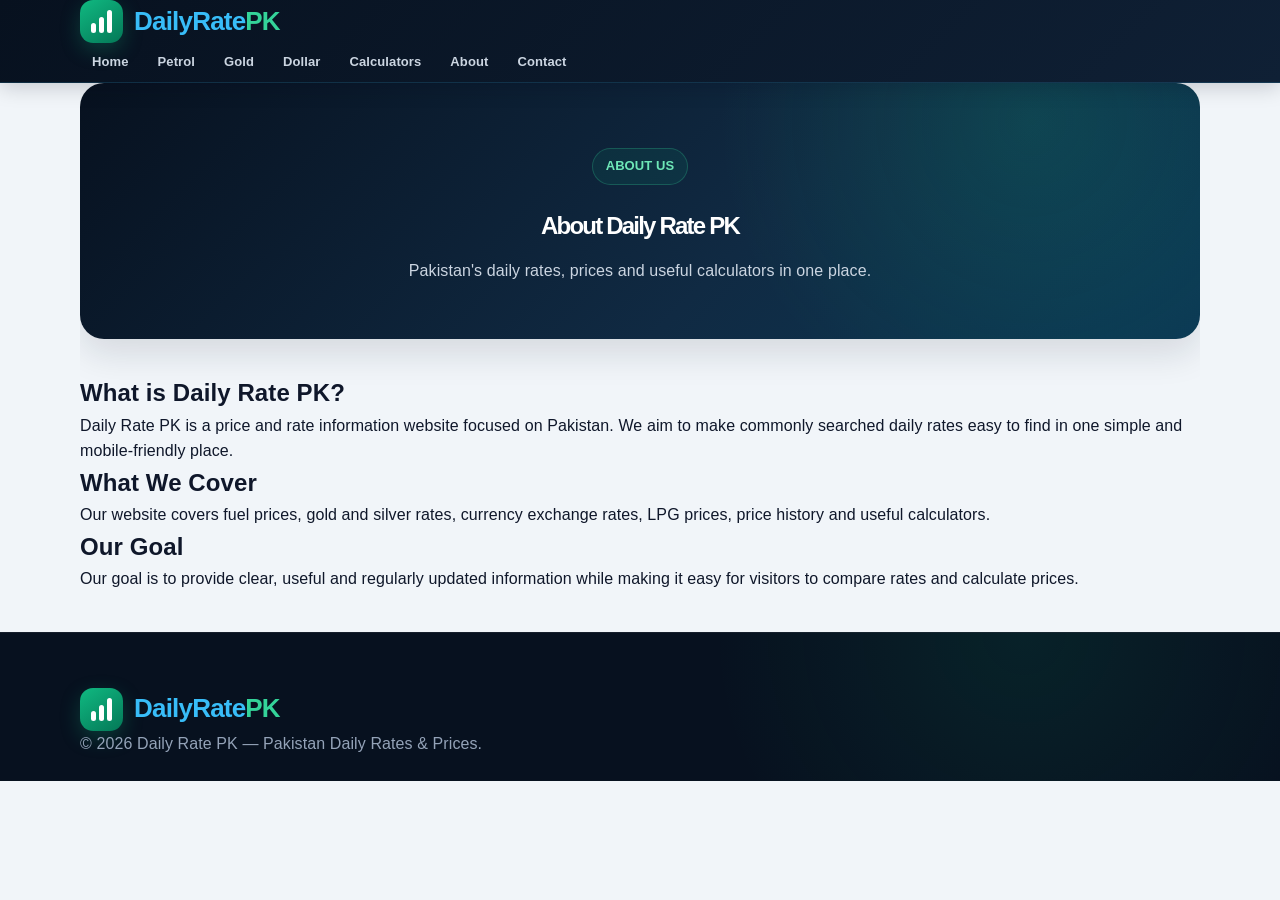
==== about.html @ fe331a7b "Unify header and footer logos" ====
<!DOCTYPE html>
<html lang="en">
<head>
<meta charset="UTF-8">
<meta name="viewport" content="width=device-width, initial-scale=1.0">
<title>About Daily Rate PK — Pakistan Daily Rates & Prices</title>
<meta name="description" content="Learn about Daily Rate PK, a website providing Pakistan daily prices, fuel rates, gold rates, currency rates and useful calculators.">
<meta name="robots" content="index,follow">
<link rel="stylesheet" href="style.css">
</head>
<body>

<header class="site-header">
<div class="container nav-wrap">
<a class="logo" href="index.html">
<span class="logo-mark"><i></i><i></i><i></i></span>
<span class="logo-text"><span class="brand-daily">Daily</span><span class="brand-rate">Rate</span><b>PK</b></span>
</a>
<nav>
<a href="index.html">Home</a>
<a href="petrol-price.html">Petrol</a>
<a href="gold-price.html">Gold</a>
<a href="dollar-rate.html">Dollar</a>
<a href="calculators.html">Calculators</a><a href="about.html">About</a><a href="contact.html">Contact</a></nav>
</div>
</header>

<main class="container page-content">
<section class="page-hero">
<span class="eyebrow">ABOUT US</span>
<h1>About Daily Rate PK</h1>
<p>Pakistan's daily rates, prices and useful calculators in one place.</p>
</section>

<section class="content-section">
<h2>What is Daily Rate PK?</h2>
<p>Daily Rate PK is a price and rate information website focused on Pakistan. We aim to make commonly searched daily rates easy to find in one simple and mobile-friendly place.</p>
</section>

<section class="content-section">
<h2>What We Cover</h2>
<p>Our website covers fuel prices, gold and silver rates, currency exchange rates, LPG prices, price history and useful calculators.</p>
</section>

<section class="content-section">
<h2>Our Goal</h2>
<p>Our goal is to provide clear, useful and regularly updated information while making it easy for visitors to compare rates and calculate prices.</p>
</section>
</main>

<footer>
<div class="container">
<a class="logo" href="index.html">
<span class="logo-mark" aria-hidden="true"><i></i><i></i><i></i></span>
<span class="logo-text"><span class="brand-daily">Daily</span><span class="brand-rate">Rate</span><b>PK</b></span>
</a>
<p>© 2026 Daily Rate PK — Pakistan Daily Rates & Prices.</p>
</div>
</footer>
</body>
</html>
---- style.css ----
* {
    margin: 0;
    padding: 0;
    box-sizing: border-box;
}

html {
    scroll-behavior: smooth;
}

body {
    font-family: Arial, Helvetica, sans-serif;
    background: #f5f7fb;
    color: #111827;
    line-height: 1.6;
}

a {
    text-decoration: none;
    color: inherit;
}

.container {
    width: min(1120px, 92%);
    margin: auto;
}


/* HEADER */

.site-header {
    background: #0b1220;
    color: white;
    position: sticky;
    top: 0;
    z-index: 100;
    border-bottom: 1px solid rgba(255,255,255,.08);
}

.nav {
    min-height: 72px;
    display: flex;
    align-items: center;
    justify-content: space-between;
    gap: 30px;
}

.logo {
    font-size: 23px;
    font-weight: 800;
    letter-spacing: -.5px;
}

.logo span {
    color: #38bdf8;
}

nav {
    display: flex;
    gap: 25px;
}

nav a {
    color: #dbe4f0;
    font-size: 14px;
    font-weight: 600;
}

nav a:hover {
    color: #38bdf8;
}


/* HERO */

.hero {
    background: linear-gradient(135deg, #0b1220, #172554);
    color: white;
    padding: 95px 0 85px;
}

.eyebrow {
    display: inline-block;
    background: rgba(255,255,255,.09);
    border: 1px solid rgba(255,255,255,.12);
    padding: 7px 13px;
    border-radius: 30px;
    font-size: 13px;
    margin-bottom: 22px;
}

.hero h1 {
    max-width: 780px;
    font-size: clamp(38px, 6vw, 64px);
    line-height: 1.08;
    letter-spacing: -2px;
    margin-bottom: 20px;
}

.hero p {
    max-width: 700px;
    color: #cbd5e1;
    font-size: 18px;
}

.hero-actions {
    display: flex;
    gap: 12px;
    margin-top: 30px;
    flex-wrap: wrap;
}

.btn {
    padding: 13px 20px;
    border-radius: 9px;
    font-weight: 700;
    font-size: 14px;
}

.primary {
    background: #38bdf8;
    color: #06111f;
}

.secondary {
    border: 1px solid rgba(255,255,255,.25);
    color: white;
}

.updated {
    margin-top: 25px;
    font-size: 12px !important;
    color: #94a3b8 !important;
}


/* SECTIONS */

.section {
    padding: 80px 0;
}

.alt {
    background: #eef2f7;
}

.section-heading {
    margin-bottom: 35px;
}

.section-heading > span {
    color: #0284c7;
    font-size: 12px;
    font-weight: 800;
    letter-spacing: 1.5px;
}

.section-heading h2 {
    font-size: 34px;
    margin: 5px 0 7px;
    letter-spacing: -.8px;
}

.section-heading p {
    color: #64748b;
}


/* RATE CARDS */

.rate-grid {
    display: grid;
    grid-template-columns: repeat(3, 1fr);
    gap: 18px;
}

.rate-card {
    background: white;
    border: 1px solid #e2e8f0;
    border-radius: 15px;
    padding: 23px;
    display: flex;
    align-items: center;
    gap: 16px;
    transition: .2s ease;
    box-shadow: 0 5px 20px rgba(15,23,42,.04);
}

.rate-card:hover {
    transform: translateY(-4px);
    border-color: #7dd3fc;
    box-shadow: 0 12px 30px rgba(15,23,42,.08);
}

.rate-card .icon {
    width: 50px;
    height: 50px;
    display: grid;
    place-items: center;
    background: #f0f9ff;
    border-radius: 12px;
    font-size: 25px;
    flex-shrink: 0;
}

.rate-card h3 {
    font-size: 18px;
}

.rate-card p {
    color: #64748b;
    font-size: 13px;
}

.rate-card b {
    margin-left: auto;
    color: #0284c7;
}


/* TOOLS */

.tools-grid {
    display: grid;
    grid-template-columns: repeat(4, 1fr);
    gap: 18px;
}

.tool-card {
    background: white;
    padding: 27px;
    border-radius: 15px;
    border: 1px solid #e2e8f0;
    transition: .2s;
}

.tool-card:hover {
    transform: translateY(-4px);
    border-color: #7dd3fc;
}

.tool-card > span {
    font-size: 28px;
}

.tool-card h3 {
    margin-top: 12px;
}

.tool-card p {
    color: #64748b;
    font-size: 14px;
    margin-top: 5px;
}


/* UPDATES */

.update-grid {
    display: grid;
    grid-template-columns: repeat(3, 1fr);
    gap: 18px;
}

.update-card {
    background: white;
    border: 1px solid #e2e8f0;
    border-radius: 15px;
    padding: 28px;
}

.update-card > span {
    color: #0284c7;
    font-weight: 700;
    font-size: 13px;
}

.update-card h3 {
    margin: 10px 0;
}

.update-card p {
    color: #64748b;
    font-size: 14px;
}

.update-card a {
    display: inline-block;
    margin-top: 18px;
    color: #0284c7;
    font-weight: 700;
    font-size: 14px;
}


/* ABOUT */

.about {
    background: white;
}

.about p {
    max-width: 750px;
    color: #64748b;
}


/* FOOTER */

.footer {
    background: #0b1220;
    color: white;
    padding-top: 55px;
}

.footer-grid {
    display: grid;
    grid-template-columns: 2fr 1fr 1fr;
    gap: 40px;
    padding-bottom: 45px;
}

.footer p {
    color: #94a3b8;
    margin-top: 12px;
    max-width: 350px;
}

.footer h3 {
    margin-bottom: 12px;
    font-size: 15px;
}

.footer-grid > div:not(:first-child) a {
    display: block;
    color: #94a3b8;
    font-size: 14px;
    margin: 7px 0;
}

.footer-grid a:hover {
    color: #38bdf8;
}

.copyright {
    text-align: center;
    border-top: 1px solid rgba(255,255,255,.08);
    padding: 20px;
    color: #64748b;
    font-size: 13px;
}


/* MOBILE */

@media (max-width: 800px) {

    .nav {
        flex-direction: column;
        padding: 17px 0;
    }

    nav {
        gap: 15px;
        flex-wrap: wrap;
        justify-content: center;
    }

    .hero {
        padding: 65px 0;
    }

    .rate-grid,
    .update-grid {
        grid-template-columns: 1fr;
    }

    .tools-grid {
        grid-template-columns: repeat(2, 1fr);
    }

    .footer-grid {
        grid-template-columns: 1fr;
    }

}

@media (max-width: 480px) {

    .tools-grid {
        grid-template-columns: 1fr;
    }

    .hero h1 {
        font-size: 40px;
    }

}

.price {
    margin-left: auto;
    font-size: 24px;
    color: #0284c7;
}

.table-wrap {
    overflow-x: auto;
    background: white;
    border: 1px solid #e2e8f0;
    border-radius: 15px;
}

table {
    width: 100%;
    border-collapse: collapse;
    min-width: 500px;
}

th,
td {
    padding: 17px 20px;
    text-align: left;
    border-bottom: 1px solid #e2e8f0;
}

th {
    background: #f8fafc;
    font-size: 13px;
}

td {
    color: #475569;
}

tr:last-child td {
    border-bottom: 0;
}

@media (max-width: 600px) {

    .price {
        font-size: 19px;
    }

    .rate-card {
        padding: 18px;
    }

}

.rate-card strong {
    display: block;
    margin-top: 6px;
    font-size: 1.05rem;
    font-weight: 700;
}


/* DailyRatePK modern polish */
body {
    font-family: "Inter", "Segoe UI", Arial, sans-serif;
    letter-spacing: 0.1px;
}

header {
    backdrop-filter: blur(12px);
}

.rate-card {
    border: 1px solid rgba(15, 23, 42, 0.08);
    border-radius: 18px;
    box-shadow: 0 8px 24px rgba(15, 23, 42, 0.07);
    transition: transform 0.2s ease, box-shadow 0.2s ease;
}

.rate-card:hover {
    transform: translateY(-4px);
    box-shadow: 0 14px 30px rgba(15, 23, 42, 0.12);
}

.rate-card h3 {
    font-weight: 750;
    letter-spacing: -0.2px;
}

.rate-card strong {
    font-size: 1.15rem;
    font-weight: 800;
    margin-top: 8px;
}

button,
.btn,
a.button {
    border-radius: 10px;
    font-weight: 700;
    transition: transform 0.2s ease, box-shadow 0.2s ease;
}

button:hover,
.btn:hover,
a.button:hover {
    transform: translateY(-2px);
}


.logo {
    font-size: 25px;
    font-weight: 850;
    letter-spacing: -0.8px;
    text-decoration: none;
}

.logo span {
    font-weight: 850;
    letter-spacing: -0.8px;
}


/* Premium homepage design */
.hero {
    padding: 90px 20px 75px;
    text-align: center;
    background: radial-gradient(circle at 50% 0%, rgba(56,189,248,.16), transparent 55%);
}

.hero h1 {
    font-size: clamp(38px, 6vw, 64px);
    line-height: 1.05;
    letter-spacing: -2px;
    max-width: 850px;
    margin: 18px auto;
}

.hero p {
    max-width: 680px;
    margin: 0 auto 28px;
    font-size: 17px;
    line-height: 1.7;
}

.rate-card {
    background: rgba(255,255,255,.96);
    padding: 24px;
    min-height: 145px;
}

.section-heading h2 {
    font-size: 32px;
    letter-spacing: -1px;
}


/* Fix hero contrast */
.hero {
    background: linear-gradient(135deg, #0b1220 0%, #172554 55%, #0f3b5f 100%);
    color: #ffffff;
}

.hero h1 {
    color: #ffffff;
}

.hero p {
    color: #cbd5e1;
}

.eyebrow {
    color: #e2e8f0;
}


/* Premium rate cards */
.rate-grid {
    gap: 22px;
}

.rate-card {
    position: relative;
    overflow: hidden;
    background: #ffffff;
    border: 1px solid #e2e8f0;
    border-radius: 20px;
    padding: 26px;
    box-shadow: 0 10px 28px rgba(15,23,42,.08);
}

.rate-card::before {
    content: "";
    position: absolute;
    left: 0;
    top: 0;
    width: 4px;
    height: 100%;
    background: #38bdf8;
}

.rate-card .icon {
    font-size: 30px;
    margin-bottom: 12px;
}

.rate-card h3 {
    font-size: 19px;
    margin-bottom: 5px;
}

.rate-card p {
    color: #64748b;
    font-size: 14px;
}

.rate-card strong {
    color: #0f172a;
}


/* ===== DailyRatePK Modern Theme ===== */

body {
    background: #f1f5f9;
    color: #0f172a;
    font-family: "Inter", "Segoe UI", Arial, sans-serif;
}

.site-header {
    background: rgba(8, 15, 30, .96);
    box-shadow: 0 4px 20px rgba(2, 8, 23, .18);
}

.nav {
    min-height: 76px;
}

.logo {
    font-size: 26px;
}

nav {
    gap: 22px;
}

nav a {
    padding: 8px 4px;
    transition: color .2s ease;
}

.hero {
    position: relative;
    overflow: hidden;
    padding: 100px 0 90px;
    background:
        radial-gradient(circle at 85% 20%, rgba(56,189,248,.18), transparent 30%),
        radial-gradient(circle at 15% 80%, rgba(59,130,246,.12), transparent 32%),
        linear-gradient(135deg, #07111f 0%, #102a43 55%, #0b3854 100%);
}

.hero h1 {
    font-weight: 800;
}

.hero-actions .btn {
    padding: 14px 22px;
    border-radius: 12px;
}

.primary {
    box-shadow: 0 8px 22px rgba(56,189,248,.22);
}

.section {
    padding: 85px 0;
}

.section-heading {
    margin-bottom: 38px;
}

.section-heading h2 {
    font-weight: 800;
    color: #0f172a;
}

.rate-grid {
    gap: 24px;
}

.rate-card {
    background: rgba(255,255,255,.98);
    border: 1px solid #e2e8f0;
    border-radius: 20px;
    padding: 28px;
    box-shadow: 0 8px 25px rgba(15,23,42,.06);
}

.rate-card:hover {
    transform: translateY(-5px);
    box-shadow: 0 16px 35px rgba(15,23,42,.11);
}

.rate-card .icon {
    width: 52px;
    height: 52px;
    display: flex;
    align-items: center;
    justify-content: center;
    background: #e0f2fe;
    border-radius: 14px;
}

.rate-card h3 {
    color: #0f172a;
}

.rate-card strong {
    color: #0284c7;
    font-size: 1.18rem;
}

.btn {
    box-shadow: 0 4px 12px rgba(15,23,42,.06);
}

table {
    background: #ffffff;
    border-radius: 14px;
    overflow: hidden;
    box-shadow: 0 8px 24px rgba(15,23,42,.06);
}

th {
    background: #eaf6fc;
    color: #0f172a;
}

footer {
    background: #07111f;
    color: #cbd5e1;
}


/* ===== Professional Brand Header ===== */

.site-header {
    background: linear-gradient(135deg, #07111f, #0f2035);
    border-bottom: 1px solid rgba(56,189,248,.16);
}

.logo {
    display: inline-flex;
    align-items: center;
    gap: 10px;
    font-size: 25px;
    font-weight: 850;
    letter-spacing: -1px;
}

.logo::before {
    content: "DR";
    width: 42px;
    height: 42px;
    display: inline-flex;
    align-items: center;
    justify-content: center;
    border-radius: 12px;
    background: linear-gradient(135deg, #38bdf8, #0284c7);
    color: #ffffff;
    font-size: 14px;
    font-weight: 900;
    letter-spacing: -0.5px;
    box-shadow: 0 6px 18px rgba(56,189,248,.22);
}

nav a {
    padding: 9px 13px;
    border-radius: 10px;
    color: #dbeafe;
    transition: all .2s ease;
}

nav a:hover {
    background: rgba(56,189,248,.10);
    color: #38bdf8;
}



/* ===== DailyRatePK Premium Logo ===== */

.logo {
    display: inline-flex;
    align-items: center;
    gap: 11px;
    text-decoration: none;
    font-size: 26px;
    letter-spacing: -1px;
}

.logo::before {
    display: none !important;
    content: none !important;
}

.logo-mark {
    width: 43px;
    height: 43px;
    display: flex;
    align-items: flex-end;
    justify-content: center;
    gap: 3px;
    padding: 10px 8px;
    border-radius: 13px;
    background: linear-gradient(145deg, #10b981, #047857);
    box-shadow: 0 7px 20px rgba(16,185,129,.25);
}

.logo-mark i {
    display: block;
    width: 5px;
    border-radius: 4px;
    background: #fff;
}

.logo-mark i:nth-child(1) { height: 10px; }
.logo-mark i:nth-child(2) { height: 16px; }
.logo-mark i:nth-child(3) { height: 23px; }

.logo-text {
    color: #f8fafc;
    font-weight: 800;
}

.logo-text b {
    color: #34d399;
    font-weight: 900;
}


/* ===== Premium Navigation ===== */

nav {
    align-items: center;
    gap: 5px;
}

nav a {
    padding: 9px 12px;
    border-radius: 9px;
    color: #cbd5e1;
    font-size: 13px;
    font-weight: 700;
    transition: all .2s ease;
}

nav a:hover {
    background: rgba(16,185,129,.12);
    color: #34d399;
    transform: translateY(-1px);
}


/* ===== Premium Hero ===== */

.hero {
    position: relative;
    isolation: isolate;
}

.hero::after {
    content: "";
    position: absolute;
    width: 280px;
    height: 280px;
    right: -80px;
    top: -100px;
    border-radius: 50%;
    background: rgba(16,185,129,.10);
    filter: blur(8px);
    z-index: -1;
}

.eyebrow {
    border-color: rgba(52,211,153,.25);
    background: rgba(16,185,129,.09);
    color: #6ee7b7;
    font-weight: 800;
}

.hero h1 {
    font-weight: 850;
    letter-spacing: -2.5px;
}

.hero h1::first-line {
    color: #ffffff;
}

.hero-actions .primary {
    background: linear-gradient(135deg, #34d399, #059669);
    color: #032018;
    border: 0;
    box-shadow: 0 10px 25px rgba(16,185,129,.22);
}

.hero-actions .primary:hover {
    box-shadow: 0 14px 30px rgba(16,185,129,.30);
}

.hero-actions .secondary {
    border-color: rgba(255,255,255,.18);
    background: rgba(255,255,255,.04);
    backdrop-filter: blur(8px);
}


/* ===== Premium Rate Cards ===== */

.rate-card {
    position: relative;
    overflow: hidden;
    border: 1px solid #e2e8f0;
    background: linear-gradient(145deg, #ffffff, #f8fafc);
}

.rate-card::before {
    content: "";
    position: absolute;
    left: 0;
    top: 0;
    width: 100%;
    height: 3px;
    background: linear-gradient(90deg, #10b981, #38bdf8);
    opacity: .9;
}

.rate-card .icon {
    background: linear-gradient(135deg, #ecfdf5, #e0f2fe);
    border: 1px solid #dbeafe;
    box-shadow: 0 6px 15px rgba(15,23,42,.06);
}

.rate-card h3 {
    margin-top: 18px;
    font-size: 19px;
    font-weight: 800;
}

.rate-card strong {
    display: block;
    font-size: 22px;
    margin-top: 10px;
    color: #059669;
    letter-spacing: -.4px;
}

.rate-card:hover {
    border-color: rgba(16,185,129,.28);
}


/* ===== Premium Section Headings ===== */

.section-heading {
    text-align: center;
    max-width: 720px;
    margin: 0 auto 42px;
}

.section-heading h2 {
    font-size: clamp(28px, 4vw, 38px);
    font-weight: 850;
    letter-spacing: -1.2px;
    margin-bottom: 10px;
}

.section-heading p {
    color: #64748b;
    font-size: 16px;
    line-height: 1.7;
    max-width: 620px;
    margin: 0 auto;
}

.section {
    padding: 90px 0;
}


/* ===== Premium Buttons ===== */

.btn {
    position: relative;
    overflow: hidden;
    border-radius: 12px;
    padding: 13px 20px;
    font-weight: 800;
    letter-spacing: -.1px;
}

.btn::after {
    content: "";
    position: absolute;
    inset: 0;
    background: linear-gradient(
        120deg,
        transparent 25%,
        rgba(255,255,255,.22) 50%,
        transparent 75%
    );
    transform: translateX(-120%);
    transition: transform .5s ease;
}

.btn:hover::after {
    transform: translateX(120%);
}

.primary {
    border: 0;
    background: linear-gradient(135deg, #34d399, #059669);
    color: #032018;
    box-shadow: 0 10px 24px rgba(16,185,129,.20);
}

.secondary {
    border: 1px solid #cbd5e1;
    background: #ffffff;
    color: #0f172a;
}

.primary:hover {
    transform: translateY(-2px);
    box-shadow: 0 14px 30px rgba(16,185,129,.28);
}

.secondary:hover {
    border-color: #10b981;
    color: #047857;
}


/* ===== Premium Footer ===== */

footer {
    margin-top: 40px;
    padding: 55px 0 25px;
    background:
        radial-gradient(circle at 80% 0%, rgba(16,185,129,.10), transparent 30%),
        #07111f;
    border-top: 1px solid rgba(255,255,255,.06);
}

footer h3,
footer h4 {
    color: #f8fafc;
    font-weight: 800;
}

footer p,
footer li,
footer a {
    color: #94a3b8;
}

footer a {
    transition: color .2s ease;
}

footer a:hover {
    color: #34d399;
}

footer hr {
    border: 0;
    border-top: 1px solid rgba(255,255,255,.08);
    margin: 30px 0 20px;
}


/* ===== Premium Mobile Responsive ===== */

@media (max-width: 768px) {

    .nav {
        min-height: auto;
        padding-top: 16px;
        padding-bottom: 16px;
        flex-direction: column;
        gap: 14px;
    }

    nav {
        width: 100%;
        justify-content: center;
        flex-wrap: wrap;
        gap: 4px;
    }

    nav a {
        font-size: 12px;
        padding: 8px 9px;
    }

    .logo {
        font-size: 23px;
    }

    .hero {
        padding: 70px 18px 65px;
    }

    .hero h1 {
        font-size: 38px;
        letter-spacing: -1.8px;
    }

    .hero p {
        font-size: 15px;
    }

    .hero-actions {
        flex-direction: column;
        align-items: stretch;
    }

    .hero-actions .btn {
        width: 100%;
        text-align: center;
    }

    .section {
        padding: 65px 0;
    }

    .rate-grid {
        grid-template-columns: 1fr;
        gap: 18px;
    }

    .rate-card {
        padding: 23px;
    }
}


/* ===== Premium Tables ===== */

table {
    width: 100%;
    border-collapse: separate;
    border-spacing: 0;
    overflow: hidden;
    border: 1px solid #e2e8f0;
    border-radius: 16px;
}

th,
td {
    padding: 15px 18px;
    border-bottom: 1px solid #e2e8f0;
}

th {
    font-weight: 800;
    background: linear-gradient(135deg, #ecfdf5, #f0f9ff);
}

tr:last-child td {
    border-bottom: 0;
}

tbody tr {
    transition: background .2s ease;
}

tbody tr:hover {
    background: #f8fafc;
}


/* ===== Premium Rate Status ===== */

.rate-card strong {
    display: inline-flex;
    align-items: center;
    gap: 7px;
    padding: 7px 12px;
    border-radius: 9px;
    background: #ecfdf5;
    border: 1px solid #d1fae5;
}

.rate-card strong:has(+ *) {
    display: inline-flex;
}


/* ===== Premium Layout Polish ===== */

.container {
    width: min(1120px, calc(100% - 36px));
    margin-inline: auto;
}

main {
    overflow: hidden;
}

.section-heading .eyebrow {
    display: inline-flex;
    align-items: center;
    padding: 7px 12px;
    border-radius: 999px;
    font-size: 12px;
    letter-spacing: .5px;
    text-transform: uppercase;
}

@media (max-width: 480px) {
    .container {
        width: min(100% - 26px, 1120px);
    }

    .hero h1 {
        font-size: 34px;
    }

    .section-heading h2 {
        font-size: 28px;
    }
}


/* ===== Premium Smooth Experience ===== */

html {
    scroll-behavior: smooth;
}

* {
    -webkit-tap-highlight-color: transparent;
}

a,
button {
    -webkit-tap-highlight-color: transparent;
}

::selection {
    background: #10b981;
    color: #ffffff;
}


/* ===== Premium Update Badge ===== */

.updated,
.last-updated,
.update-time {
    display: inline-flex;
    align-items: center;
    gap: 7px;
    padding: 7px 12px;
    border-radius: 999px;
    background: rgba(16,185,129,.08);
    border: 1px solid rgba(16,185,129,.18);
    color: #047857;
    font-size: 12px;
    font-weight: 700;
}

.updated::before,
.last-updated::before,
.update-time::before {
    content: "";
    width: 7px;
    height: 7px;
    border-radius: 50%;
    background: #10b981;
    box-shadow: 0 0 0 4px rgba(16,185,129,.10);
}


/* ===== Final Premium Calculator Design ===== */

.calculator-grid {
    display: grid;
    grid-template-columns: repeat(2, minmax(0, 1fr));
    gap: 24px;
    margin-top: 25px;
}

.calc-box {
    position: relative;
    overflow: hidden;
    box-sizing: border-box;
    background: linear-gradient(145deg, #ffffff, #f8fafc);
    border: 1px solid #e2e8f0;
    border-radius: 20px;
    padding: 26px;
    box-shadow: 0 10px 30px rgba(15,23,42,.07);
    transition: transform .25s ease, box-shadow .25s ease, border-color .25s ease;
}

.calc-box::before {
    content: "";
    position: absolute;
    top: 0;
    left: 0;
    width: 100%;
    height: 4px;
    background: linear-gradient(90deg, #0f766e, #10b981);
}

.calc-box:hover {
    transform: translateY(-5px);
    border-color: #cbd5e1;
    box-shadow: 0 18px 40px rgba(15,23,42,.12);
}

.calc-box h2 {
    margin-top: 4px;
    margin-bottom: 18px;
    color: #0f172a;
    font-weight: 850;
    letter-spacing: -.5px;
}

.calc-box label {
    display: inline-block;
    margin-top: 7px;
    margin-bottom: 4px;
    color: #334155;
    font-weight: 700;
}

.calc-box input,
.calc-box select {
    width: 100%;
    box-sizing: border-box;
    padding: 13px 15px;
    margin-top: 5px;
    margin-bottom: 12px;
    border: 1px solid #cbd5e1;
    border-radius: 12px;
    background: #f8fafc;
    color: #0f172a;
    font-size: 15px;
    outline: none;
    transition: .2s ease;
}

.calc-box input:focus,
.calc-box select:focus {
    border-color: #0f766e;
    background: #fff;
    box-shadow: 0 0 0 3px rgba(16,185,129,.12);
}

.calc-box button {
    width: 100%;
    padding: 13px 18px;
    margin-top: 8px;
    border: 0;
    border-radius: 12px;
    background: linear-gradient(135deg, #0f766e, #10b981);
    color: #fff;
    font-size: 15px;
    font-weight: 700;
    cursor: pointer;
    box-shadow: 0 8px 18px rgba(15,118,110,.18);
    transition: transform .2s ease, box-shadow .2s ease;
}

.calc-box button:hover {
    transform: translateY(-2px);
    box-shadow: 0 12px 24px rgba(15,118,110,.25);
}

.calc-box button:active {
    transform: translateY(0);
}

.calc-box .result {
    margin-top: 18px;
    min-height: 24px;
    padding: 15px 16px;
    border-radius: 14px;
    background: #f0fdf4;
    border: 1px solid #bbf7d0;
    color: #14532d;
    font-weight: 700;
    line-height: 1.6;
}

@media (max-width: 700px) {
    .calculator-grid {
        grid-template-columns: 1fr;
        gap: 18px;
    }

    .calc-box {
        padding: 21px;
        border-radius: 18px;
    }

    .page-hero {
        padding: 48px 18px 42px;
        border-radius: 20px;
        margin-bottom: 25px;
    }

    .page-hero h1 {
        font-size: 32px;
        letter-spacing: -1px;
    }

    .page-hero p {
        font-size: 15px;
    }
}

* {
    margin: 0;
    padding: 0;
    box-sizing: border-box;
}

html {
    scroll-behavior: smooth;
}

body {
    font-family: Arial, Helvetica, sans-serif;
    background: #f5f7fb;
    color: #111827;
    line-height: 1.6;
}

a {
    text-decoration: none;
    color: inherit;
}

.container {
    width: min(1120px, 92%);
    margin: auto;
}


/* HEADER */

.site-header {
    background: #0b1220;
    color: white;
    position: sticky;
    top: 0;
    z-index: 100;
    border-bottom: 1px solid rgba(255,255,255,.08);
}

.nav {
    min-height: 72px;
    display: flex;
    align-items: center;
    justify-content: space-between;
    gap: 30px;
}

.logo {
    font-size: 23px;
    font-weight: 800;
    letter-spacing: -.5px;
}

.logo span {
    color: #38bdf8;
}

nav {
    display: flex;
    gap: 25px;
}

nav a {
    color: #dbe4f0;
    font-size: 14px;
    font-weight: 600;
}

nav a:hover {
    color: #38bdf8;
}


/* HERO */

.hero {
    background: linear-gradient(135deg, #0b1220, #172554);
    color: white;
    padding: 95px 0 85px;
}

.eyebrow {
    display: inline-block;
    background: rgba(255,255,255,.09);
    border: 1px solid rgba(255,255,255,.12);
    padding: 7px 13px;
    border-radius: 30px;
    font-size: 13px;
    margin-bottom: 22px;
}

.hero h1 {
    max-width: 780px;
    font-size: clamp(38px, 6vw, 64px);
    line-height: 1.08;
    letter-spacing: -2px;
    margin-bottom: 20px;
}

.hero p {
    max-width: 700px;
    color: #cbd5e1;
    font-size: 18px;
}

.hero-actions {
    display: flex;
    gap: 12px;
    margin-top: 30px;
    flex-wrap: wrap;
}

.btn {
    padding: 13px 20px;
    border-radius: 9px;
    font-weight: 700;
    font-size: 14px;
}

.primary {
    background: #38bdf8;
    color: #06111f;
}

.secondary {
    border: 1px solid rgba(255,255,255,.25);
    color: white;
}

.updated {
    margin-top: 25px;
    font-size: 12px !important;
    color: #94a3b8 !important;
}


/* SECTIONS */

.section {
    padding: 80px 0;
}

.alt {
    background: #eef2f7;
}

.section-heading {
    margin-bottom: 35px;
}

.section-heading > span {
    color: #0284c7;
    font-size: 12px;
    font-weight: 800;
    letter-spacing: 1.5px;
}

.section-heading h2 {
    font-size: 34px;
    margin: 5px 0 7px;
    letter-spacing: -.8px;
}

.section-heading p {
    color: #64748b;
}


/* RATE CARDS */

.rate-grid {
    display: grid;
    grid-template-columns: repeat(3, 1fr);
    gap: 18px;
}

.rate-card {
    background: white;
    border: 1px solid #e2e8f0;
    border-radius: 15px;
    padding: 23px;
    display: flex;
    align-items: center;
    gap: 16px;
    transition: .2s ease;
    box-shadow: 0 5px 20px rgba(15,23,42,.04);
}

.rate-card:hover {
    transform: translateY(-4px);
    border-color: #7dd3fc;
    box-shadow: 0 12px 30px rgba(15,23,42,.08);
}

.rate-card .icon {
    width: 50px;
    height: 50px;
    display: grid;
    place-items: center;
    background: #f0f9ff;
    border-radius: 12px;
    font-size: 25px;
    flex-shrink: 0;
}

.rate-card h3 {
    font-size: 18px;
}

.rate-card p {
    color: #64748b;
    font-size: 13px;
}

.rate-card b {
    margin-left: auto;
    color: #0284c7;
}


/* TOOLS */

.tools-grid {
    display: grid;
    grid-template-columns: repeat(4, 1fr);
    gap: 18px;
}

.tool-card {
    background: white;
    padding: 27px;
    border-radius: 15px;
    border: 1px solid #e2e8f0;
    transition: .2s;
}

.tool-card:hover {
    transform: translateY(-4px);
    border-color: #7dd3fc;
}

.tool-card > span {
    font-size: 28px;
}

.tool-card h3 {
    margin-top: 12px;
}

.tool-card p {
    color: #64748b;
    font-size: 14px;
    margin-top: 5px;
}


/* UPDATES */

.update-grid {
    display: grid;
    grid-template-columns: repeat(3, 1fr);
    gap: 18px;
}

.update-card {
    background: white;
    border: 1px solid #e2e8f0;
    border-radius: 15px;
    padding: 28px;
}

.update-card > span {
    color: #0284c7;
    font-weight: 700;
    font-size: 13px;
}

.update-card h3 {
    margin: 10px 0;
}

.update-card p {
    color: #64748b;
    font-size: 14px;
}

.update-card a {
    display: inline-block;
    margin-top: 18px;
    color: #0284c7;
    font-weight: 700;
    font-size: 14px;
}


/* ABOUT */

.about {
    background: white;
}

.about p {
    max-width: 750px;
    color: #64748b;
}


/* FOOTER */

.footer {
    background: #0b1220;
    color: white;
    padding-top: 55px;
}

.footer-grid {
    display: grid;
    grid-template-columns: 2fr 1fr 1fr;
    gap: 40px;
    padding-bottom: 45px;
}

.footer p {
    color: #94a3b8;
    margin-top: 12px;
    max-width: 350px;
}

.footer h3 {
    margin-bottom: 12px;
    font-size: 15px;
}

.footer-grid > div:not(:first-child) a {
    display: block;
    color: #94a3b8;
    font-size: 14px;
    margin: 7px 0;
}

.footer-grid a:hover {
    color: #38bdf8;
}

.copyright {
    text-align: center;
    border-top: 1px solid rgba(255,255,255,.08);
    padding: 20px;
    color: #64748b;
    font-size: 13px;
}


/* MOBILE */

@media (max-width: 800px) {

    .nav {
        flex-direction: column;
        padding: 17px 0;
    }

    nav {
        gap: 15px;
        flex-wrap: wrap;
        justify-content: center;
    }

    .hero {
        padding: 65px 0;
    }

    .rate-grid,
    .update-grid {
        grid-template-columns: 1fr;
    }

    .tools-grid {
        grid-template-columns: repeat(2, 1fr);
    }

    .footer-grid {
        grid-template-columns: 1fr;
    }

}

@media (max-width: 480px) {

    .tools-grid {
        grid-template-columns: 1fr;
    }

    .hero h1 {
        font-size: 40px;
    }

}

.price {
    margin-left: auto;
    font-size: 24px;
    color: #0284c7;
}

.table-wrap {
    overflow-x: auto;
    background: white;
    border: 1px solid #e2e8f0;
    border-radius: 15px;
}

table {
    width: 100%;
    border-collapse: collapse;
    min-width: 500px;
}

th,
td {
    padding: 17px 20px;
    text-align: left;
    border-bottom: 1px solid #e2e8f0;
}

th {
    background: #f8fafc;
    font-size: 13px;
}

td {
    color: #475569;
}

tr:last-child td {
    border-bottom: 0;
}

@media (max-width: 600px) {

    .price {
        font-size: 19px;
    }

    .rate-card {
        padding: 18px;
    }

}

.rate-card strong {
    display: block;
    margin-top: 6px;
    font-size: 1.05rem;
    font-weight: 700;
}


/* DailyRatePK modern polish */
body {
    font-family: "Inter", "Segoe UI", Arial, sans-serif;
    letter-spacing: 0.1px;
}

header {
    backdrop-filter: blur(12px);
}

.rate-card {
    border: 1px solid rgba(15, 23, 42, 0.08);
    border-radius: 18px;
    box-shadow: 0 8px 24px rgba(15, 23, 42, 0.07);
    transition: transform 0.2s ease, box-shadow 0.2s ease;
}

.rate-card:hover {
    transform: translateY(-4px);
    box-shadow: 0 14px 30px rgba(15, 23, 42, 0.12);
}

.rate-card h3 {
    font-weight: 750;
    letter-spacing: -0.2px;
}

.rate-card strong {
    font-size: 1.15rem;
    font-weight: 800;
    margin-top: 8px;
}

button,
.btn,
a.button {
    border-radius: 10px;
    font-weight: 700;
    transition: transform 0.2s ease, box-shadow 0.2s ease;
}

button:hover,
.btn:hover,
a.button:hover {
    transform: translateY(-2px);
}


.logo {
    font-size: 25px;
    font-weight: 850;
    letter-spacing: -0.8px;
    text-decoration: none;
}

.logo span {
    font-weight: 850;
    letter-spacing: -0.8px;
}


/* Premium homepage design */
.hero {
    padding: 90px 20px 75px;
    text-align: center;
    background: radial-gradient(circle at 50% 0%, rgba(56,189,248,.16), transparent 55%);
}

.hero h1 {
    font-size: clamp(38px, 6vw, 64px);
    line-height: 1.05;
    letter-spacing: -2px;
    max-width: 850px;
    margin: 18px auto;
}

.hero p {
    max-width: 680px;
    margin: 0 auto 28px;
    font-size: 17px;
    line-height: 1.7;
}

.rate-card {
    background: rgba(255,255,255,.96);
    padding: 24px;
    min-height: 145px;
}

.section-heading h2 {
    font-size: 32px;
    letter-spacing: -1px;
}


/* Fix hero contrast */
.hero {
    background: linear-gradient(135deg, #0b1220 0%, #172554 55%, #0f3b5f 100%);
    color: #ffffff;
}

.hero h1 {
    color: #ffffff;
}

.hero p {
    color: #cbd5e1;
}

.eyebrow {
    color: #e2e8f0;
}


/* Premium rate cards */
.rate-grid {
    gap: 22px;
}

.rate-card {
    position: relative;
    overflow: hidden;
    background: #ffffff;
    border: 1px solid #e2e8f0;
    border-radius: 20px;
    padding: 26px;
    box-shadow: 0 10px 28px rgba(15,23,42,.08);
}

.rate-card::before {
    content: "";
    position: absolute;
    left: 0;
    top: 0;
    width: 4px;
    height: 100%;
    background: #38bdf8;
}

.rate-card .icon {
    font-size: 30px;
    margin-bottom: 12px;
}

.rate-card h3 {
    font-size: 19px;
    margin-bottom: 5px;
}

.rate-card p {
    color: #64748b;
    font-size: 14px;
}

.rate-card strong {
    color: #0f172a;
}


/* ===== DailyRatePK Modern Theme ===== */

body {
    background: #f1f5f9;
    color: #0f172a;
    font-family: "Inter", "Segoe UI", Arial, sans-serif;
}

.site-header {
    background: rgba(8, 15, 30, .96);
    box-shadow: 0 4px 20px rgba(2, 8, 23, .18);
}

.nav {
    min-height: 76px;
}

.logo {
    font-size: 26px;
}

nav {
    gap: 22px;
}

nav a {
    padding: 8px 4px;
    transition: color .2s ease;
}

.hero {
    position: relative;
    overflow: hidden;
    padding: 100px 0 90px;
    background:
        radial-gradient(circle at 85% 20%, rgba(56,189,248,.18), transparent 30%),
        radial-gradient(circle at 15% 80%, rgba(59,130,246,.12), transparent 32%),
        linear-gradient(135deg, #07111f 0%, #102a43 55%, #0b3854 100%);
}

.hero h1 {
    font-weight: 800;
}

.hero-actions .btn {
    padding: 14px 22px;
    border-radius: 12px;
}

.primary {
    box-shadow: 0 8px 22px rgba(56,189,248,.22);
}

.section {
    padding: 85px 0;
}

.section-heading {
    margin-bottom: 38px;
}

.section-heading h2 {
    font-weight: 800;
    color: #0f172a;
}

.rate-grid {
    gap: 24px;
}

.rate-card {
    background: rgba(255,255,255,.98);
    border: 1px solid #e2e8f0;
    border-radius: 20px;
    padding: 28px;
    box-shadow: 0 8px 25px rgba(15,23,42,.06);
}

.rate-card:hover {
    transform: translateY(-5px);
    box-shadow: 0 16px 35px rgba(15,23,42,.11);
}

.rate-card .icon {
    width: 52px;
    height: 52px;
    display: flex;
    align-items: center;
    justify-content: center;
    background: #e0f2fe;
    border-radius: 14px;
}

.rate-card h3 {
    color: #0f172a;
}

.rate-card strong {
    color: #0284c7;
    font-size: 1.18rem;
}

.btn {
    box-shadow: 0 4px 12px rgba(15,23,42,.06);
}

table {
    background: #ffffff;
    border-radius: 14px;
    overflow: hidden;
    box-shadow: 0 8px 24px rgba(15,23,42,.06);
}

th {
    background: #eaf6fc;
    color: #0f172a;
}

footer {
    background: #07111f;
    color: #cbd5e1;
}


/* ===== Professional Brand Header ===== */

.site-header {
    background: linear-gradient(135deg, #07111f, #0f2035);
    border-bottom: 1px solid rgba(56,189,248,.16);
}

.logo {
    display: inline-flex;
    align-items: center;
    gap: 10px;
    font-size: 25px;
    font-weight: 850;
    letter-spacing: -1px;
}

.logo::before {
    content: "DR";
    width: 42px;
    height: 42px;
    display: inline-flex;
    align-items: center;
    justify-content: center;
    border-radius: 12px;
    background: linear-gradient(135deg, #38bdf8, #0284c7);
    color: #ffffff;
    font-size: 14px;
    font-weight: 900;
    letter-spacing: -0.5px;
    box-shadow: 0 6px 18px rgba(56,189,248,.22);
}

nav a {
    padding: 9px 13px;
    border-radius: 10px;
    color: #dbeafe;
    transition: all .2s ease;
}

nav a:hover {
    background: rgba(56,189,248,.10);
    color: #38bdf8;
}



/* ===== DailyRatePK Premium Logo ===== */

.logo {
    display: inline-flex;
    align-items: center;
    gap: 11px;
    text-decoration: none;
    font-size: 26px;
    letter-spacing: -1px;
}

.logo::before {
    display: none !important;
    content: none !important;
}

.logo-mark {
    width: 43px;
    height: 43px;
    display: flex;
    align-items: flex-end;
    justify-content: center;
    gap: 3px;
    padding: 10px 8px;
    border-radius: 13px;
    background: linear-gradient(145deg, #10b981, #047857);
    box-shadow: 0 7px 20px rgba(16,185,129,.25);
}

.logo-mark i {
    display: block;
    width: 5px;
    border-radius: 4px;
    background: #fff;
}

.logo-mark i:nth-child(1) { height: 10px; }
.logo-mark i:nth-child(2) { height: 16px; }
.logo-mark i:nth-child(3) { height: 23px; }

.logo-text {
    color: #f8fafc;
    font-weight: 800;
}

.logo-text b {
    color: #34d399;
    font-weight: 900;
}


/* ===== Premium Navigation ===== */

nav {
    align-items: center;
    gap: 5px;
}

nav a {
    padding: 9px 12px;
    border-radius: 9px;
    color: #cbd5e1;
    font-size: 13px;
    font-weight: 700;
    transition: all .2s ease;
}

nav a:hover {
    background: rgba(16,185,129,.12);
    color: #34d399;
    transform: translateY(-1px);
}


/* ===== Premium Hero ===== */

.hero {
    position: relative;
    isolation: isolate;
}

.hero::after {
    content: "";
    position: absolute;
    width: 280px;
    height: 280px;
    right: -80px;
    top: -100px;
    border-radius: 50%;
    background: rgba(16,185,129,.10);
    filter: blur(8px);
    z-index: -1;
}

.eyebrow {
    border-color: rgba(52,211,153,.25);
    background: rgba(16,185,129,.09);
    color: #6ee7b7;
    font-weight: 800;
}

.hero h1 {
    font-weight: 850;
    letter-spacing: -2.5px;
}

.hero h1::first-line {
    color: #ffffff;
}

.hero-actions .primary {
    background: linear-gradient(135deg, #34d399, #059669);
    color: #032018;
    border: 0;
    box-shadow: 0 10px 25px rgba(16,185,129,.22);
}

.hero-actions .primary:hover {
    box-shadow: 0 14px 30px rgba(16,185,129,.30);
}

.hero-actions .secondary {
    border-color: rgba(255,255,255,.18);
    background: rgba(255,255,255,.04);
    backdrop-filter: blur(8px);
}


/* ===== Premium Rate Cards ===== */

.rate-card {
    position: relative;
    overflow: hidden;
    border: 1px solid #e2e8f0;
    background: linear-gradient(145deg, #ffffff, #f8fafc);
}

.rate-card::before {
    content: "";
    position: absolute;
    left: 0;
    top: 0;
    width: 100%;
    height: 3px;
    background: linear-gradient(90deg, #10b981, #38bdf8);
    opacity: .9;
}

.rate-card .icon {
    background: linear-gradient(135deg, #ecfdf5, #e0f2fe);
    border: 1px solid #dbeafe;
    box-shadow: 0 6px 15px rgba(15,23,42,.06);
}

.rate-card h3 {
    margin-top: 18px;
    font-size: 19px;
    font-weight: 800;
}

.rate-card strong {
    display: block;
    font-size: 22px;
    margin-top: 10px;
    color: #059669;
    letter-spacing: -.4px;
}

.rate-card:hover {
    border-color: rgba(16,185,129,.28);
}


/* ===== Premium Section Headings ===== */

.section-heading {
    text-align: center;
    max-width: 720px;
    margin: 0 auto 42px;
}

.section-heading h2 {
    font-size: clamp(28px, 4vw, 38px);
    font-weight: 850;
    letter-spacing: -1.2px;
    margin-bottom: 10px;
}

.section-heading p {
    color: #64748b;
    font-size: 16px;
    line-height: 1.7;
    max-width: 620px;
    margin: 0 auto;
}

.section {
    padding: 90px 0;
}


/* ===== Premium Buttons ===== */

.btn {
    position: relative;
    overflow: hidden;
    border-radius: 12px;
    padding: 13px 20px;
    font-weight: 800;
    letter-spacing: -.1px;
}

.btn::after {
    content: "";
    position: absolute;
    inset: 0;
    background: linear-gradient(
        120deg,
        transparent 25%,
        rgba(255,255,255,.22) 50%,
        transparent 75%
    );
    transform: translateX(-120%);
    transition: transform .5s ease;
}

.btn:hover::after {
    transform: translateX(120%);
}

.primary {
    border: 0;
    background: linear-gradient(135deg, #34d399, #059669);
    color: #032018;
    box-shadow: 0 10px 24px rgba(16,185,129,.20);
}

.secondary {
    border: 1px solid #cbd5e1;
    background: #ffffff;
    color: #0f172a;
}

.primary:hover {
    transform: translateY(-2px);
    box-shadow: 0 14px 30px rgba(16,185,129,.28);
}

.secondary:hover {
    border-color: #10b981;
    color: #047857;
}


/* ===== Premium Footer ===== */

footer {
    margin-top: 40px;
    padding: 55px 0 25px;
    background:
        radial-gradient(circle at 80% 0%, rgba(16,185,129,.10), transparent 30%),
        #07111f;
    border-top: 1px solid rgba(255,255,255,.06);
}

footer h3,
footer h4 {
    color: #f8fafc;
    font-weight: 800;
}

footer p,
footer li,
footer a {
    color: #94a3b8;
}

footer a {
    transition: color .2s ease;
}

footer a:hover {
    color: #34d399;
}

footer hr {
    border: 0;
    border-top: 1px solid rgba(255,255,255,.08);
    margin: 30px 0 20px;
}


/* ===== Premium Mobile Responsive ===== */

@media (max-width: 768px) {

    .nav {
        min-height: auto;
        padding-top: 16px;
        padding-bottom: 16px;
        flex-direction: column;
        gap: 14px;
    }

    nav {
        width: 100%;
        justify-content: center;
        flex-wrap: wrap;
        gap: 4px;
    }

    nav a {
        font-size: 12px;
        padding: 8px 9px;
    }

    .logo {
        font-size: 23px;
    }

    .hero {
        padding: 70px 18px 65px;
    }

    .hero h1 {
        font-size: 38px;
        letter-spacing: -1.8px;
    }

    .hero p {
        font-size: 15px;
    }

    .hero-actions {
        flex-direction: column;
        align-items: stretch;
    }

    .hero-actions .btn {
        width: 100%;
        text-align: center;
    }

    .section {
        padding: 65px 0;
    }

    .rate-grid {
        grid-template-columns: 1fr;
        gap: 18px;
    }

    .rate-card {
        padding: 23px;
    }
}


/* ===== Premium Tables ===== */

table {
    width: 100%;
    border-collapse: separate;
    border-spacing: 0;
    overflow: hidden;
    border: 1px solid #e2e8f0;
    border-radius: 16px;
}

th,
td {
    padding: 15px 18px;
    border-bottom: 1px solid #e2e8f0;
}

th {
    font-weight: 800;
    background: linear-gradient(135deg, #ecfdf5, #f0f9ff);
}

tr:last-child td {
    border-bottom: 0;
}

tbody tr {
    transition: background .2s ease;
}

tbody tr:hover {
    background: #f8fafc;
}


/* ===== Premium Rate Status ===== */

.rate-card strong {
    display: inline-flex;
    align-items: center;
    gap: 7px;
    padding: 7px 12px;
    border-radius: 9px;
    background: #ecfdf5;
    border: 1px solid #d1fae5;
}

.rate-card strong:has(+ *) {
    display: inline-flex;
}


/* ===== Premium Layout Polish ===== */

.container {
    width: min(1120px, calc(100% - 36px));
    margin-inline: auto;
}

main {
    overflow: hidden;
}

.section-heading .eyebrow {
    display: inline-flex;
    align-items: center;
    padding: 7px 12px;
    border-radius: 999px;
    font-size: 12px;
    letter-spacing: .5px;
    text-transform: uppercase;
}

@media (max-width: 480px) {
    .container {
        width: min(100% - 26px, 1120px);
    }

    .hero h1 {
        font-size: 34px;
    }

    .section-heading h2 {
        font-size: 28px;
    }
}


/* ===== Premium Smooth Experience ===== */

html {
    scroll-behavior: smooth;
}

* {
    -webkit-tap-highlight-color: transparent;
}

a,
button {
    -webkit-tap-highlight-color: transparent;
}

::selection {
    background: #10b981;
    color: #ffffff;
}


/* ===== Premium Update Badge ===== */

.updated,
.last-updated,
.update-time {
    display: inline-flex;
    align-items: center;
    gap: 7px;
    padding: 7px 12px;
    border-radius: 999px;
    background: rgba(16,185,129,.08);
    border: 1px solid rgba(16,185,129,.18);
    color: #047857;
    font-size: 12px;
    font-weight: 700;
}

.updated::before,
.last-updated::before,
.update-time::before {
    content: "";
    width: 7px;
    height: 7px;
    border-radius: 50%;
    background: #10b981;
    box-shadow: 0 0 0 4px rgba(16,185,129,.10);
}


/* ===== Premium Calculator Cards ===== */

.calculator-card,
.calc-card {
    background: linear-gradient(145deg, #ffffff, #f8fafc);
    border: 1px solid #e2e8f0;
    border-radius: 18px;
    padding: 24px;
    box-shadow: 0 8px 24px rgba(15,23,42,.06);
    transition: .2s ease;
}

.calculator-card:hover,
.calc-card:hover {
    transform: translateY(-4px);
    border-color: rgba(16,185,129,.25);
    box-shadow: 0 15px 32px rgba(15,23,42,.10);
}

.calculator-card h3,
.calc-card h3 {
    font-weight: 800;
    color: #0f172a;
}

.calculator-card input,
.calc-card input,
.calculator-card select,
.calc-card select {
    width: 100%;
    padding: 12px 14px;
    border: 1px solid #cbd5e1;
    border-radius: 10px;
    outline: none;
    background: #fff;
    transition: .2s ease;
}

.calculator-card input:focus,
.calc-card input:focus,
.calculator-card select:focus,
.calc-card select:focus {
    border-color: #10b981;
    box-shadow: 0 0 0 3px rgba(16,185,129,.10);
}


/* ===== Premium Rate Detail Pages ===== */

.rate-detail,
.rate-page,
.rate-box {
    background: linear-gradient(145deg, #ffffff, #f8fafc);
    border: 1px solid #e2e8f0;
    border-radius: 20px;
    padding: 30px;
    box-shadow: 0 10px 30px rgba(15,23,42,.07);
}

.rate-detail h1,
.rate-page h1,
.rate-box h1 {
    font-weight: 850;
    letter-spacing: -1.5px;
    color: #0f172a;
}

.rate-detail .price,
.rate-page .price,
.rate-box .price {
    font-size: clamp(32px, 6vw, 48px);
    font-weight: 900;
    color: #059669;
    letter-spacing: -1.5px;
}


/* ===== Premium Forms ===== */

input,
select,
textarea {
    font-family: inherit;
    border-radius: 11px;
    border: 1px solid #cbd5e1;
    background: #ffffff;
    color: #0f172a;
    transition: border-color .2s ease, box-shadow .2s ease;
}

input:focus,
select:focus,
textarea:focus {
    outline: none;
    border-color: #10b981;
    box-shadow: 0 0 0 4px rgba(16,185,129,.10);
}

label {
    font-weight: 700;
    color: #334155;
    margin-bottom: 7px;
    display: inline-block;
}

textarea {
    min-height: 120px;
    resize: vertical;
}


/* ===== Premium Calculator Results ===== */

.result,
.result-box,
.calculation-result {
    margin-top: 20px;
    padding: 20px;
    border-radius: 14px;
    background: linear-gradient(135deg, #ecfdf5, #f0f9ff);
    border: 1px solid #d1fae5;
    box-shadow: 0 8px 20px rgba(15,23,42,.05);
}

.result strong,
.result-box strong,
.calculation-result strong {
    font-size: 24px;
    font-weight: 900;
    color: #047857;
}


/* ===== Premium Content Sections ===== */

.content-box,
.info-box,
.about-box,
.contact-box,
.policy-box {
    background: #ffffff;
    border: 1px solid #e2e8f0;
    border-radius: 18px;
    padding: 28px;
    box-shadow: 0 8px 25px rgba(15,23,42,.06);
}

.content-box h2,
.info-box h2,
.about-box h2,
.contact-box h2,
.policy-box h2 {
    color: #0f172a;
    font-weight: 850;
    letter-spacing: -.7px;
}

.content-box p,
.info-box p,
.about-box p,
.contact-box p,
.policy-box p {
    color: #475569;
    line-height: 1.8;
}


/* ===== Final Spacing & Touch Polish ===== */

.rate-card,
.calculator-card,
.calc-card,
.content-box,
.info-box,
.about-box,
.contact-box,
.policy-box {
    box-sizing: border-box;
}

.rate-card a,
.calculator-card a,
.calc-card a {
    display: inline-block;
    margin-top: 14px;
}

@media (max-width: 768px) {
    .rate-card,
    .calculator-card,
    .calc-card,
    .content-box,
    .info-box,
    .about-box,
    .contact-box,
    .policy-box {
        padding: 21px;
        border-radius: 16px;
    }

    button,
    .btn,
    input,
    select,
    textarea {
        min-height: 44px;
    }
}


/* ===== Final Header Alignment ===== */

.site-header {
    position: sticky;
    top: 0;
    z-index: 1000;
}

.site-header .nav {
    display: flex;
    align-items: center;
    justify-content: space-between;
}

.site-header nav {
    display: flex;
    align-items: center;
    flex-wrap: wrap;
}

@media (max-width: 768px) {
    .site-header {
        position: relative;
    }
}


/* ===== Premium Link Effects ===== */

main a:not(.btn) {
    color: #047857;
    font-weight: 700;
    text-decoration-thickness: 1px;
    text-underline-offset: 3px;
    transition: color .2s ease;
}

main a:not(.btn):hover {
    color: #0284c7;
}


/* ===== Premium Page Hero ===== */

.page-hero {
    position: relative;
    overflow: hidden;
    text-align: center;
    padding: 65px 20px 55px;
    margin-bottom: 35px;
    border-radius: 24px;
    background:
        radial-gradient(circle at 85% 15%, rgba(16,185,129,.16), transparent 32%),
        linear-gradient(135deg, #07111f, #102a43 60%, #0b3854);
    color: #fff;
    box-shadow: 0 15px 35px rgba(15,23,42,.12);
}

.page-hero h1 {
    color: #fff;
    font-weight: 850;
    letter-spacing: -1.8px;
}

.page-hero p {
    color: #cbd5e1;
    max-width: 650px;
    margin: 12px auto 0;
    line-height: 1.7;
}


/* ===== Premium Calculator Cards ===== */

.calculator-grid {
    gap: 24px;
}

.calc-box {
    position: relative;
    overflow: hidden;
    background: rgba(255,255,255,.96);
    border: 1px solid #e2e8f0;
    border-radius: 20px;
    padding: 26px;
    box-shadow: 0 10px 30px rgba(15,23,42,.07);
    transition: transform .25s ease, box-shadow .25s ease, border-color .25s ease;
}

.calc-box::before {
    content: "";
    position: absolute;
    top: 0;
    left: 0;
    width: 100%;
    height: 4px;
    background: linear-gradient(90deg, #0f766e, #10b981);
}

.calc-box:hover {
    transform: translateY(-5px);
    box-shadow: 0 18px 40px rgba(15,23,42,.12);
    border-color: #cbd5e1;
}

.calc-box h2 {
    margin-top: 4px;
    margin-bottom: 10px;
    color: #0f172a;
    font-weight: 800;
}

.calc-box p {
    color: #64748b;
    line-height: 1.6;
}


/* ===== Premium Calculator Inputs ===== */

.calc-box input,
.calc-box select {
    width: 100%;
    box-sizing: border-box;
    padding: 13px 15px;
    margin-top: 8px;
    margin-bottom: 14px;
    border: 1px solid #cbd5e1;
    border-radius: 12px;
    background: #f8fafc;
    color: #0f172a;
    font-size: 15px;
    outline: none;
    transition: .2s ease;
}

.calc-box input:focus,
.calc-box select:focus {
    border-color: #0f766e;
    background: #fff;
    box-shadow: 0 0 0 3px rgba(16,185,129,.12);
}

.calc-box button {
    width: 100%;
    padding: 13px 18px;
    border: 0;
    border-radius: 12px;
    background: linear-gradient(135deg, #0f766e, #10b981);
    color: #fff;
    font-size: 15px;
    font-weight: 700;
    cursor: pointer;
    box-shadow: 0 8px 18px rgba(15,118,110,.18);
    transition: transform .2s ease, box-shadow .2s ease;
}

.calc-box button:hover {
    transform: translateY(-2px);
    box-shadow: 0 12px 24px rgba(15,118,110,.25);
}

.calc-box button:active {
    transform: translateY(0);
}


/* ===== Premium Calculator Results ===== */

.calc-box .result,
.calc-result {
    margin-top: 18px;
    padding: 15px 16px;
    border-radius: 14px;
    background: #f0fdf4;
    border: 1px solid #bbf7d0;
    color: #14532d;
    font-weight: 700;
    line-height: 1.6;
}

/* ===== Mobile Calculator Layout ===== */

@media (max-width: 700px) {

    .page-hero {
        padding: 48px 18px 42px;
        border-radius: 20px;
        margin-bottom: 25px;
    }

    .page-hero h1 {
        font-size: 32px;
        letter-spacing: -1px;
    }

    .page-hero p {
        font-size: 15px;
    }

    .calculator-grid {
        grid-template-columns: 1fr;
        gap: 18px;
    }

    .calc-box {
        padding: 21px;
        border-radius: 18px;
    }

    .calc-box h2 {
        font-size: 21px;
    }

}

/* ===== Premium Update Badge ===== */

.verified-update {
    display: inline-flex;
    align-items: center;
    justify-content: center;
    gap: 9px;
    margin: 24px auto 0;
    padding: 10px 16px;
    border: 1px solid rgba(16,185,129,.20);
    border-radius: 999px;
    background: rgba(255,255,255,.92);
    color: #475569;
    font-size: 13px;
    font-weight: 600;
    line-height: 1.4;
    box-shadow: 0 8px 22px rgba(15,23,42,.08);
}

.verified-icon {
    display: inline-flex;
    align-items: center;
    justify-content: center;
    width: 20px;
    height: 20px;
    flex: 0 0 20px;
    border-radius: 50%;
    background: #10b981;
    color: #fff;
    font-size: 12px;
    font-weight: 800;
    line-height: 1;
}

/* ===== Premium Descriptions ===== */

.premium-description {
    font-family: "Trebuchet MS", "Segoe UI", sans-serif;
    font-size: 16px;
    font-weight: 600;
    letter-spacing: .1px;
    color: #526173;
    line-height: 1.7;
}

/* ===== Footer Brand Match ===== */

.footer .logo {
    display: inline-flex;
    align-items: center;
    gap: 0;
    font-weight: 850;
    letter-spacing: -.7px;
}

.footer .logo span {
    color: #10b981;
}

@media (max-width: 700px) {
    .verified-update {
        max-width: 92%;
        font-size: 12px;
        padding: 9px 13px;
    }

    .premium-description {
        font-size: 15px;
    }
}


/* ===== Footer DailyRatePK Brand ===== */

.footer .logo {
    display: inline-flex;
    align-items: center;
    gap: 11px;
    font-size: 26px;
    font-weight: 800;
    letter-spacing: -1px;
    text-decoration: none;
}

.footer .logo-mark {
    width: 43px;
    height: 43px;
    padding: 10px 8px;
    box-sizing: border-box;
    flex: 0 0 43px;
}

.footer .logo-text {
    color: #f8fafc;
    font-weight: 800;
}

.footer .logo-text b {
    color: #34d399;
    font-weight: 900;
}

@media (max-width: 700px) {
    .footer .logo {
        font-size: 24px;
    }
}


/* ===== Footer Brand Colors ===== */

.footer .logo-text .brand-daily {
    color: #34d399;
}

.footer .logo-text .brand-rate {
    color: #38bdf8;
}

.footer .logo-text b {
    color: #34d399;
}


/* ===== Footer PK Blue ===== */

.footer .logo-text b {
    color: #38bdf8;
}
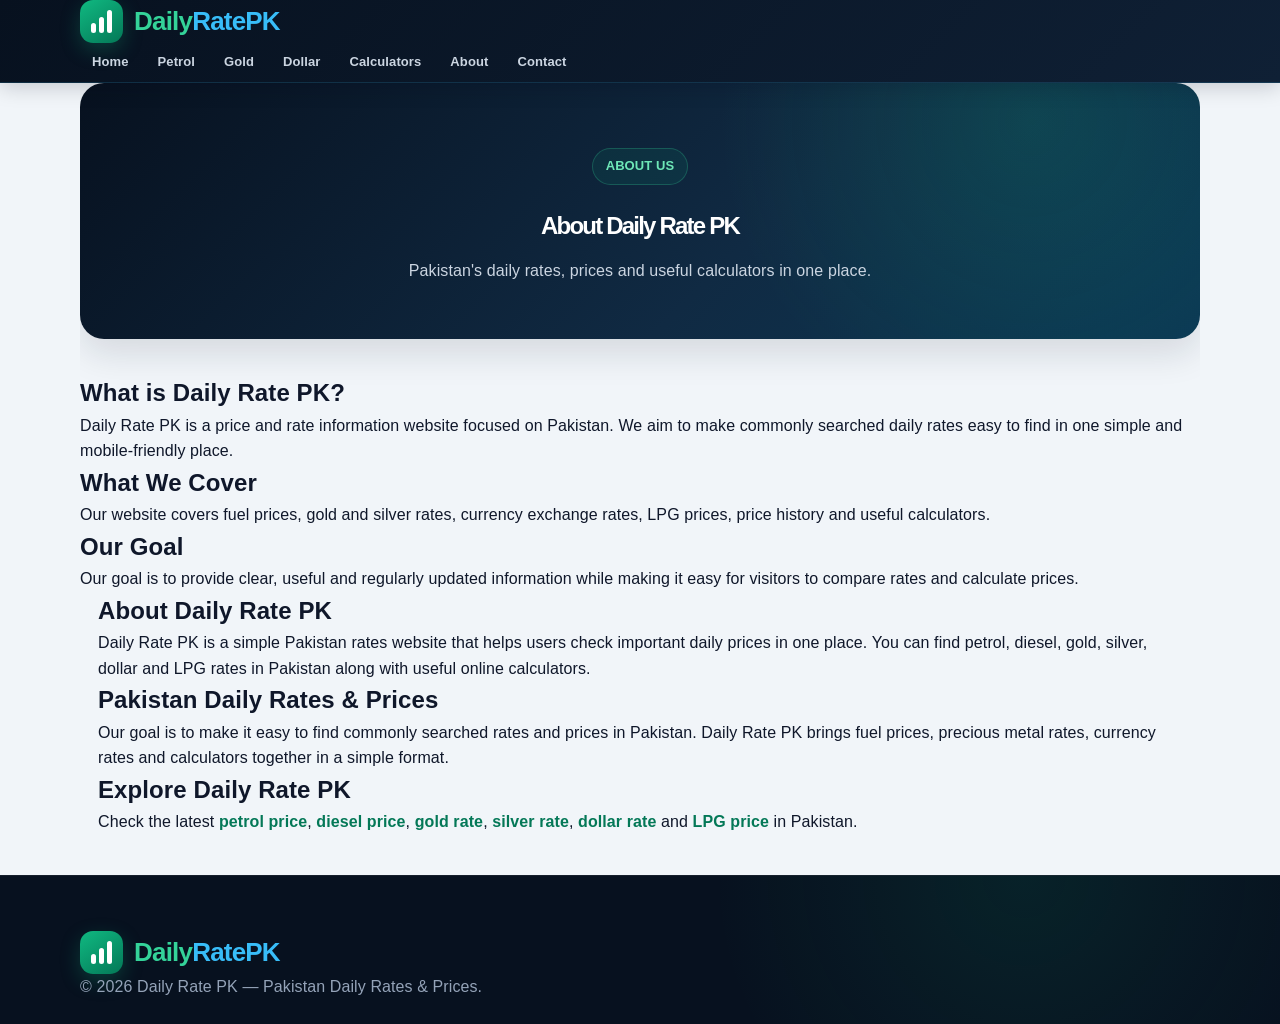
==== commit 5808698e: "Improve supporting pages SEO" ====
--- a/about.html
+++ b/about.html
@@ -46,6 +46,17 @@
 <h2>Our Goal</h2>
 <p>Our goal is to provide clear, useful and regularly updated information while making it easy for visitors to compare rates and calculate prices.</p>
 </section>
+<section class="content-section">
+<div class="container">
+<h2>About Daily Rate PK</h2>
+<p>Daily Rate PK is a simple Pakistan rates website that helps users check important daily prices in one place. You can find petrol, diesel, gold, silver, dollar and LPG rates in Pakistan along with useful online calculators.</p>
+<h2>Pakistan Daily Rates & Prices</h2>
+<p>Our goal is to make it easy to find commonly searched rates and prices in Pakistan. Daily Rate PK brings fuel prices, precious metal rates, currency rates and calculators together in a simple format.</p>
+<h2>Explore Daily Rate PK</h2>
+<p>Check the latest <a href="petrol-price.html">petrol price</a>, <a href="diesel-price.html">diesel price</a>, <a href="gold-price.html">gold rate</a>, <a href="silver-price.html">silver rate</a>, <a href="dollar-rate.html">dollar rate</a> and <a href="lpg-price.html">LPG price</a> in Pakistan.</p>
+</div>
+</section>
+<!-- DAILYRATEPK SEO CONTENT -->
 </main>
 
 <footer>
--- a/style.css
+++ b/style.css
@@ -3259,3 +3259,7 @@
     color: #38bdf8;
 }
 
+/* ===== DailyRatePK Brand Colors ===== */
+.logo-text .brand-daily { color: #34d399 !important; }
+.logo-text .brand-rate { color: #38bdf8 !important; }
+.logo-text b { color: #38bdf8 !important; }
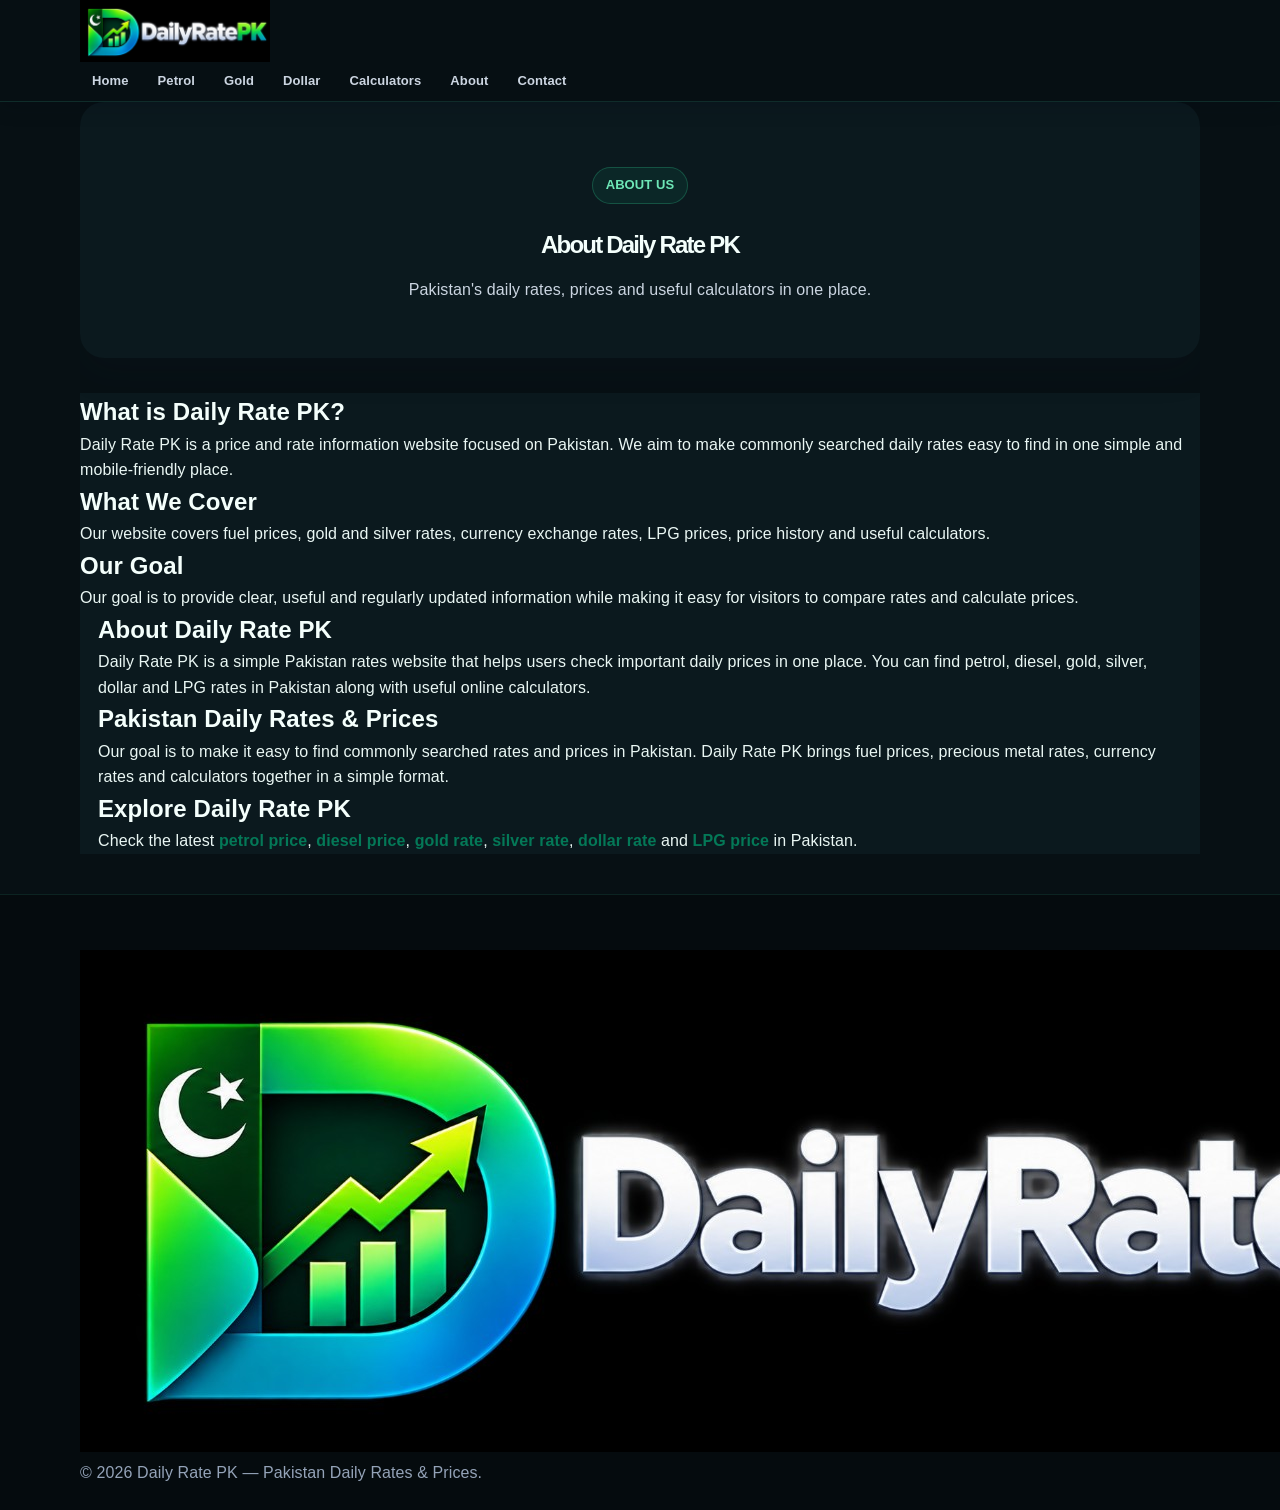
==== commit 3510f83c: "Apply unified premium theme and logo" ====
--- a/about.html
+++ b/about.html
@@ -12,10 +12,7 @@
 
 <header class="site-header">
 <div class="container nav-wrap">
-<a class="logo" href="index.html">
-<span class="logo-mark"><i></i><i></i><i></i></span>
-<span class="logo-text"><span class="brand-daily">Daily</span><span class="brand-rate">Rate</span><b>PK</b></span>
-</a>
+<a class="logo" href="index.html"><img src="images/dailyratepk-logo.png" alt="DailyRatePK"></a>
 <nav>
 <a href="index.html">Home</a>
 <a href="petrol-price.html">Petrol</a>
@@ -61,10 +58,7 @@
 
 <footer>
 <div class="container">
-<a class="logo" href="index.html">
-<span class="logo-mark" aria-hidden="true"><i></i><i></i><i></i></span>
-<span class="logo-text"><span class="brand-daily">Daily</span><span class="brand-rate">Rate</span><b>PK</b></span>
-</a>
+<a class="logo" href="index.html"><img src="images/dailyratepk-logo.png" alt="DailyRatePK"></a>
 <p>© 2026 Daily Rate PK — Pakistan Daily Rates & Prices.</p>
 </div>
 </footer>
--- a/style.css
+++ b/style.css
@@ -3263,3 +3263,66 @@
 .logo-text .brand-daily { color: #34d399 !important; }
 .logo-text .brand-rate { color: #38bdf8 !important; }
 .logo-text b { color: #38bdf8 !important; }
+
+
+/* DailyRatePK Premium Logo */
+.site-header .logo {
+  display: flex;
+  align-items: center;
+  text-decoration: none;
+}
+.site-header .logo img {
+  width: 190px;
+  height: auto;
+  display: block;
+  object-fit: contain;
+}
+@media (max-width: 600px) {
+  .site-header .logo img {
+    width: 155px;
+  }
+}
+
+/* DailyRatePK Unified Premium Theme */
+body {
+  background: #071014 !important;
+  color: #eaf7f4 !important;
+}
+
+.site-header {
+  background: rgba(7,16,20,.92) !important;
+  border-bottom: 1px solid rgba(80,255,200,.12) !important;
+  backdrop-filter: blur(14px);
+}
+
+main section,
+.card,
+.rate-card,
+.calculator-card,
+.content-card,
+.price-card,
+.info-card {
+  background: rgba(13,27,32,.82) !important;
+  border-color: rgba(80,255,200,.12) !important;
+}
+
+h1, h2, h3 {
+  color: #f4fffc !important;
+}
+
+a {
+  color: #62e6bd;
+}
+
+button,
+.btn,
+.cta,
+input[type="submit"] {
+  border-radius: 12px;
+}
+
+footer {
+  background: #050b0e !important;
+  border-top: 1px solid rgba(80,255,200,.10);
+}
+
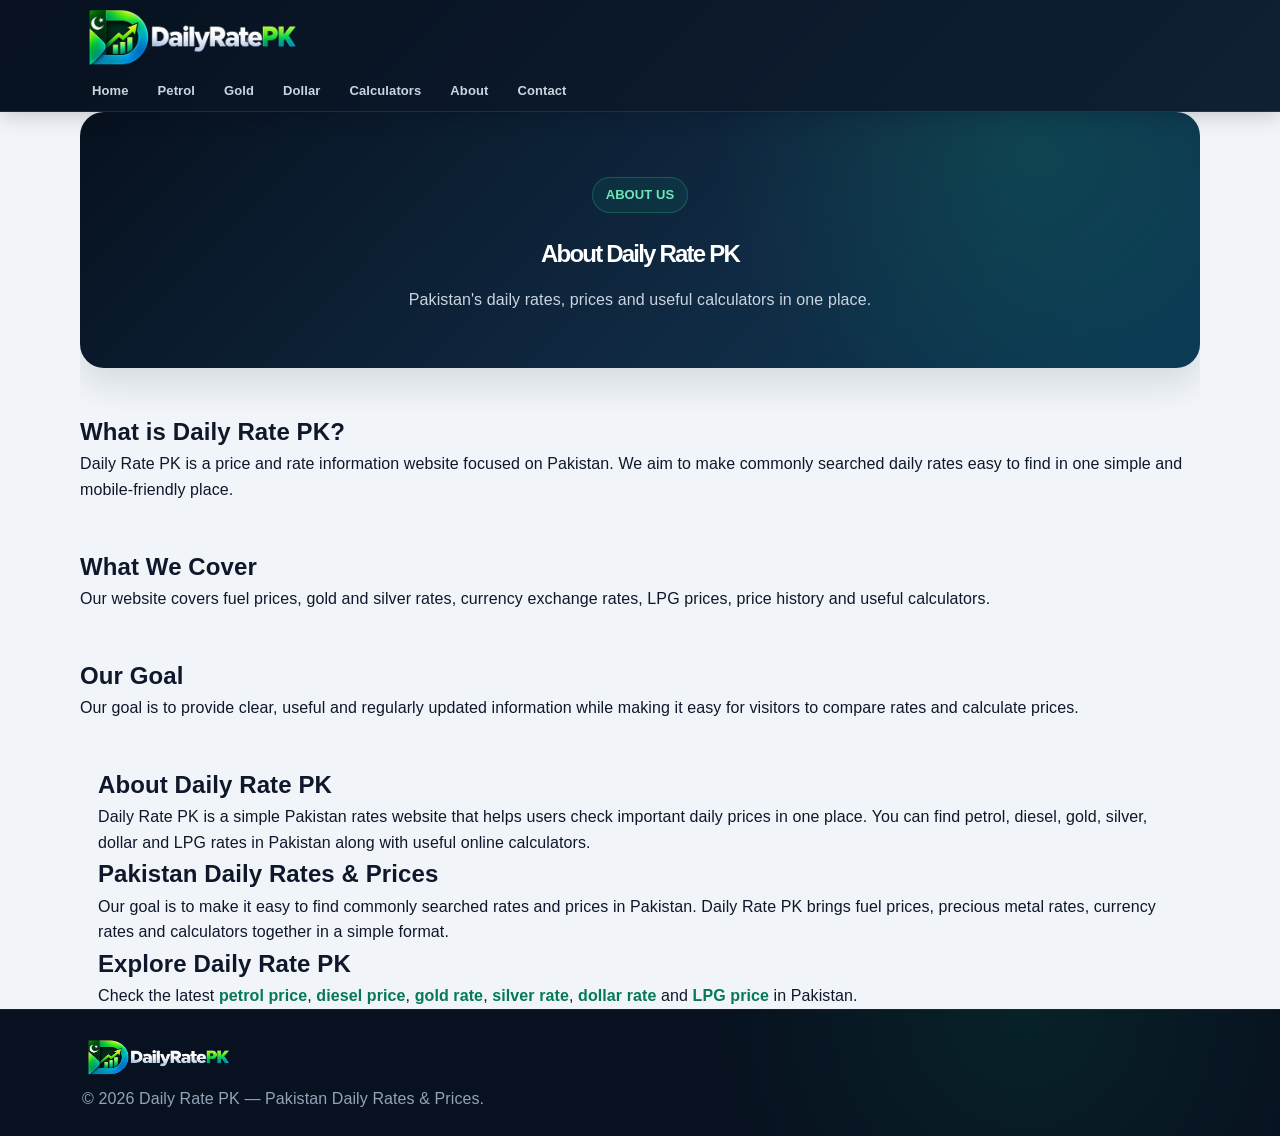
==== commit a40b6b23: "Polish website layout and logo" ====
--- a/about.html
+++ b/about.html
@@ -8,7 +8,7 @@
 <meta name="robots" content="index,follow">
 <link rel="stylesheet" href="style.css">
 </head>
-<body>
+<body class="page-footer-fix">
 
 <header class="site-header">
 <div class="container nav-wrap">
--- a/style.css
+++ b/style.css
@@ -3265,64 +3265,72 @@
 .logo-text b { color: #38bdf8 !important; }
 
 
-/* DailyRatePK Premium Logo */
-.site-header .logo {
-  display: flex;
-  align-items: center;
-  text-decoration: none;
-}
-.site-header .logo img {
-  width: 190px;
-  height: auto;
-  display: block;
-  object-fit: contain;
-}
+/* ===== DailyRatePK Image Logo — Final ===== */
+.site-header .logo,
+.footer .logo {
+  display:flex !important;
+  align-items:center !important;
+  text-decoration:none !important;
+}
+.site-header .logo img,
+.footer .logo img {
+  width:160px !important;
+  height:auto !important;
+  max-width:160px !important;
+  max-height:48px !important;
+  object-fit:contain !important;
+  display:block !important;
+}
+@media (max-width:600px) {
+  .site-header .logo img,
+  .footer .logo img {
+    width:120px !important;
+    max-width:120px !important;
+    max-height:40px !important;
+  }
+}
+
+/* ===== FINAL IMAGE LOGO SIZE ===== */
+.site-header .logo img,
+.footer .logo img {
+  width: 220px !important;
+  height: auto !important;
+  max-width: 220px !important;
+  max-height: none !important;
+  object-fit: contain !important;
+  display: block !important;
+}
+
 @media (max-width: 600px) {
-  .site-header .logo img {
-    width: 155px;
+  .site-header .logo img,
+  .footer .logo img {
+    width: 170px !important;
+    max-width: 170px !important;
+    max-height: none !important;
   }
 }
 
-/* DailyRatePK Unified Premium Theme */
-body {
-  background: #071014 !important;
-  color: #eaf7f4 !important;
-}
-
-.site-header {
-  background: rgba(7,16,20,.92) !important;
-  border-bottom: 1px solid rgba(80,255,200,.12) !important;
-  backdrop-filter: blur(14px);
-}
-
-main section,
-.card,
-.rate-card,
-.calculator-card,
-.content-card,
-.price-card,
-.info-card {
-  background: rgba(13,27,32,.82) !important;
-  border-color: rgba(80,255,200,.12) !important;
-}
-
-h1, h2, h3 {
-  color: #f4fffc !important;
-}
-
-a {
-  color: #62e6bd;
-}
-
-button,
-.btn,
-.cta,
-input[type="submit"] {
-  border-radius: 12px;
-}
-
-footer {
-  background: #050b0e !important;
-  border-top: 1px solid rgba(80,255,200,.10);
-}
-
+}
+
+/* ===== PRICE PAGES FOOTER FIX ===== */
+body.page-footer-fix{min-height:100vh!important;display:flex!important;flex-direction:column!important}
+body.page-footer-fix main{flex:1!important}
+body.page-footer-fix .footer{width:100%!important;text-align:left!important}
+body.page-footer-fix .footer .logo{justify-content:flex-start!important;margin-left:0!important;margin-right:auto!important}
+body.page-footer-fix .footer .logo img{width:150px!important;max-width:150px!important;max-height:none!important}
+@media(max-width:600px){
+body.page-footer-fix .footer .logo img{width:125px!important;max-width:125px!important}
+}
+/* FINAL PRICE PAGE FOOTER FIX */
+body.page-footer-fix{min-height:100vh!important;display:flex!important;flex-direction:column!important}
+body.page-footer-fix main{flex:1 0 auto!important}
+body.page-footer-fix footer,.page-footer-fix .footer{margin-top:auto!important;width:100%!important;box-sizing:border-box!important;padding:24px 5%!important;text-align:left!important}
+body.page-footer-fix footer .footer-grid,.page-footer-fix .footer-grid{align-items:start!important}
+body.page-footer-fix footer .logo,.page-footer-fix .footer .logo{justify-content:flex-start!important;margin:0!important}
+body.page-footer-fix footer .logo img,.page-footer-fix .footer .logo img{width:150px!important;max-width:150px!important;height:auto!important;max-height:45px!important}
+@media(max-width:600px){body.page-footer-fix footer,.page-footer-fix .footer{padding:20px 5%!important}body.page-footer-fix footer .logo img,.page-footer-fix .footer .logo img{width:130px!important;max-width:130px!important}}
+/* ===== COMPACT SPACING — NO DESIGN CHANGE ===== */
+section{margin-top:0!important;margin-bottom:0!important}
+section+section{padding-top:45px!important}
+.container{margin-top:0!important;margin-bottom:0!important}
+main{padding-top:0!important}
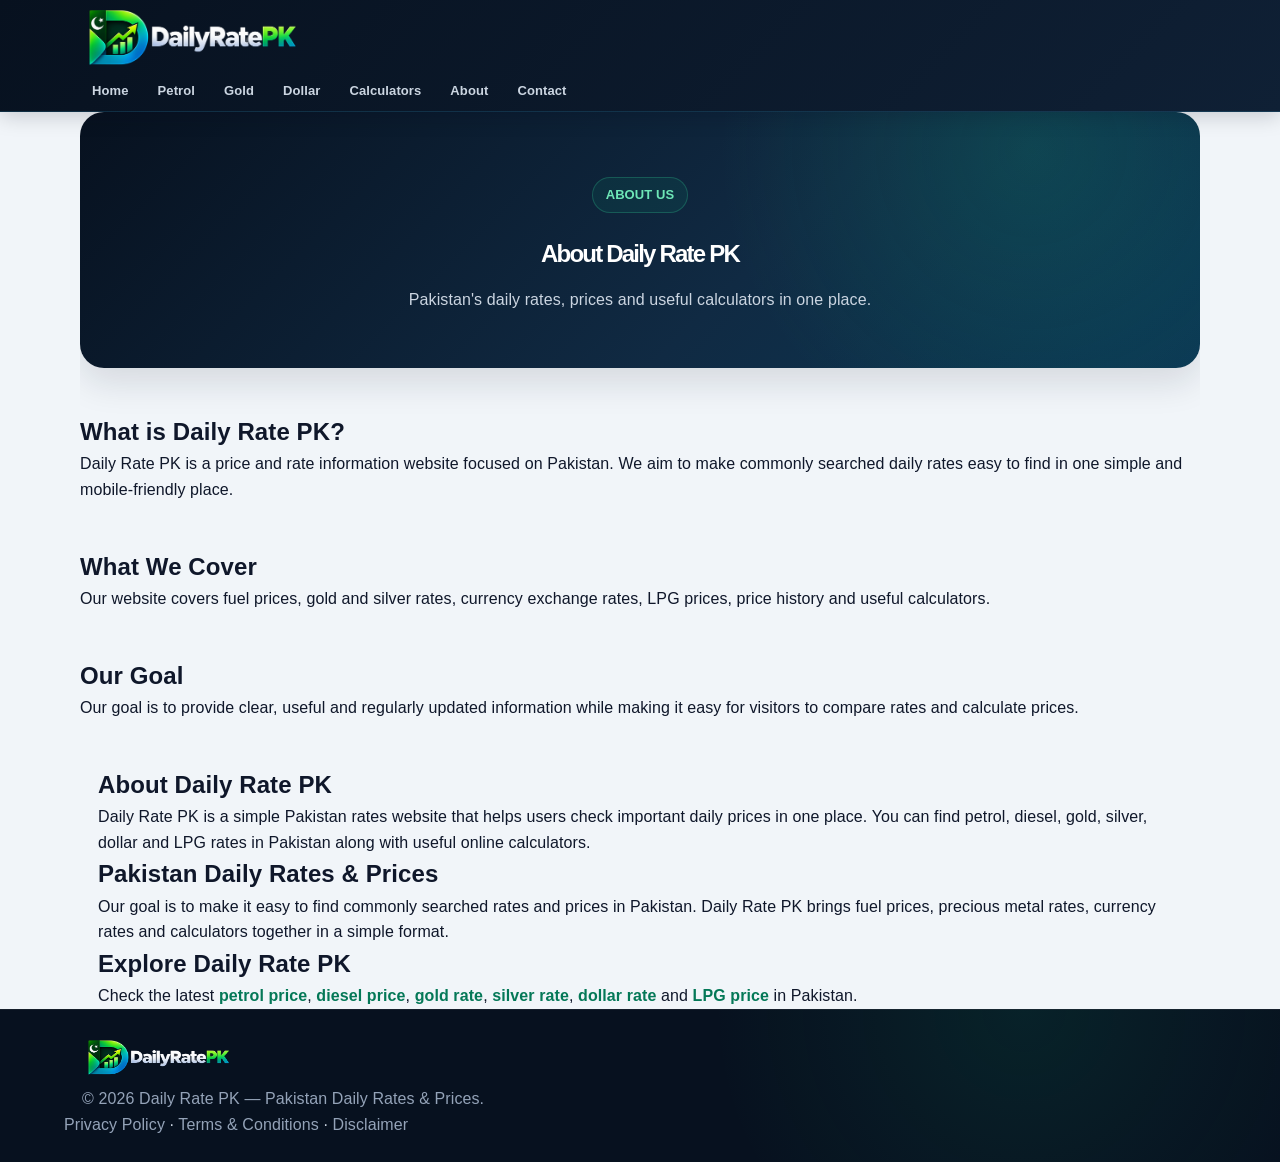
==== commit aa51abe3: "Add legal pages and footer links" ====
--- a/about.html
+++ b/about.html
@@ -61,6 +61,8 @@
 <a class="logo" href="index.html"><img src="images/dailyratepk-logo.png" alt="DailyRatePK"></a>
 <p>© 2026 Daily Rate PK — Pakistan Daily Rates & Prices.</p>
 </div>
+
+<div class="legal-links"><a href="privacy-policy.html">Privacy Policy</a> · <a href="terms.html">Terms & Conditions</a> · <a href="disclaimer.html">Disclaimer</a></div>
 </footer>
 </body>
 </html>
--- a/style.css
+++ b/style.css
@@ -3334,3 +3334,32 @@
 section+section{padding-top:45px!important}
 .container{margin-top:0!important;margin-bottom:0!important}
 main{padding-top:0!important}
+
+/* ===== FINAL FOOTER LOGO SIZE ===== */
+body.page-footer-fix .footer .logo img{
+  width:180px!important;
+  max-width:180px!important;
+  height:auto!important;
+  max-height:none!important;
+  object-fit:contain!important;
+}
+@media(max-width:600px){
+  body.page-footer-fix .footer .logo img{
+    width:150px!important;
+    max-width:150px!important;
+  }
+}
+
+/* ===== RESTORE SETTINGS FROM POLISH WEBSITE LAYOUT ===== */
+body.page-footer-fix .footer .logo img{
+  width:150px!important;
+  max-width:150px!important;
+  height:auto!important;
+  max-height:none!important;
+}
+@media(max-width:600px){
+  body.page-footer-fix .footer .logo img{
+    width:125px!important;
+    max-width:125px!important;
+  }
+}
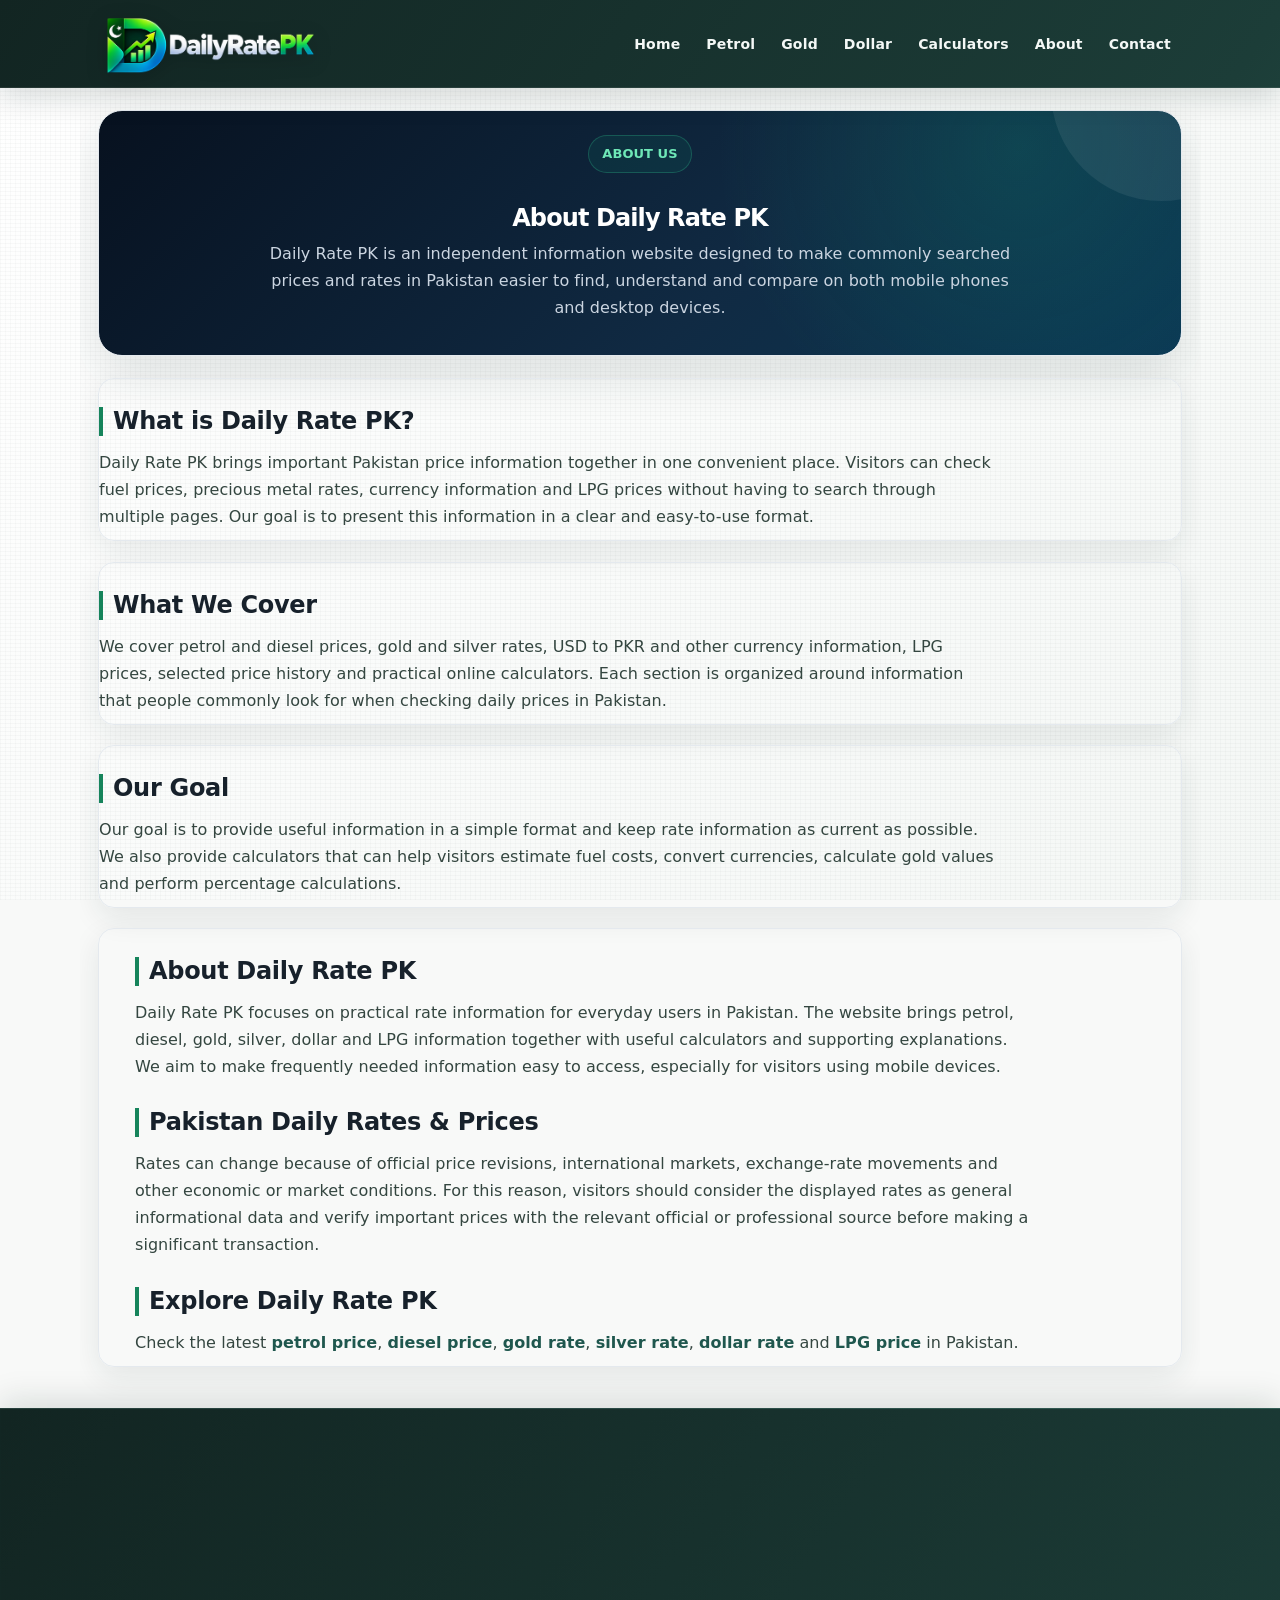
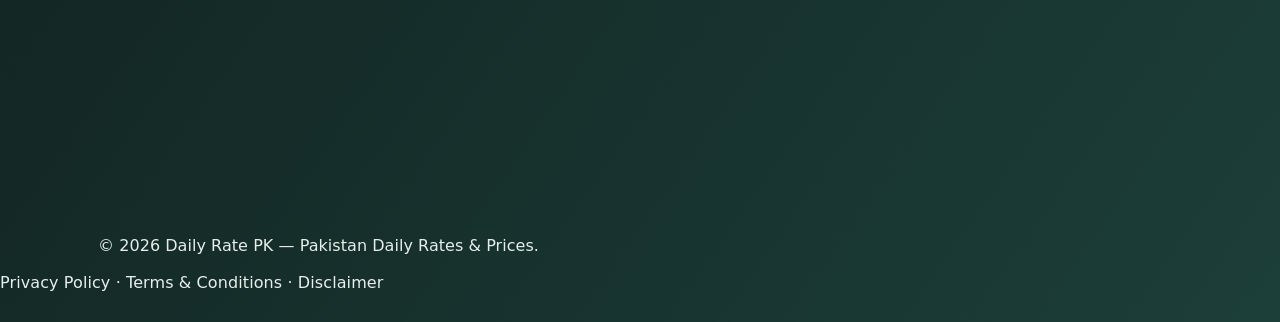
==== commit 14cd3140: "Finalize website design and content" ====
--- a/about.html
+++ b/about.html
@@ -26,29 +26,29 @@
 <section class="page-hero">
 <span class="eyebrow">ABOUT US</span>
 <h1>About Daily Rate PK</h1>
-<p>Pakistan's daily rates, prices and useful calculators in one place.</p>
+<p>Daily Rate PK is an independent information website designed to make commonly searched prices and rates in Pakistan easier to find, understand and compare on both mobile phones and desktop devices.</p>
 </section>
 
 <section class="content-section">
 <h2>What is Daily Rate PK?</h2>
-<p>Daily Rate PK is a price and rate information website focused on Pakistan. We aim to make commonly searched daily rates easy to find in one simple and mobile-friendly place.</p>
+<p>Daily Rate PK brings important Pakistan price information together in one convenient place. Visitors can check fuel prices, precious metal rates, currency information and LPG prices without having to search through multiple pages. Our goal is to present this information in a clear and easy-to-use format.</p>
 </section>
 
 <section class="content-section">
 <h2>What We Cover</h2>
-<p>Our website covers fuel prices, gold and silver rates, currency exchange rates, LPG prices, price history and useful calculators.</p>
+<p>We cover petrol and diesel prices, gold and silver rates, USD to PKR and other currency information, LPG prices, selected price history and practical online calculators. Each section is organized around information that people commonly look for when checking daily prices in Pakistan.</p>
 </section>
 
 <section class="content-section">
 <h2>Our Goal</h2>
-<p>Our goal is to provide clear, useful and regularly updated information while making it easy for visitors to compare rates and calculate prices.</p>
+<p>Our goal is to provide useful information in a simple format and keep rate information as current as possible. We also provide calculators that can help visitors estimate fuel costs, convert currencies, calculate gold values and perform percentage calculations.</p>
 </section>
 <section class="content-section">
 <div class="container">
 <h2>About Daily Rate PK</h2>
-<p>Daily Rate PK is a simple Pakistan rates website that helps users check important daily prices in one place. You can find petrol, diesel, gold, silver, dollar and LPG rates in Pakistan along with useful online calculators.</p>
+<p>Daily Rate PK focuses on practical rate information for everyday users in Pakistan. The website brings petrol, diesel, gold, silver, dollar and LPG information together with useful calculators and supporting explanations. We aim to make frequently needed information easy to access, especially for visitors using mobile devices.</p>
 <h2>Pakistan Daily Rates & Prices</h2>
-<p>Our goal is to make it easy to find commonly searched rates and prices in Pakistan. Daily Rate PK brings fuel prices, precious metal rates, currency rates and calculators together in a simple format.</p>
+<p>Rates can change because of official price revisions, international markets, exchange-rate movements and other economic or market conditions. For this reason, visitors should consider the displayed rates as general informational data and verify important prices with the relevant official or professional source before making a significant transaction.</p>
 <h2>Explore Daily Rate PK</h2>
 <p>Check the latest <a href="petrol-price.html">petrol price</a>, <a href="diesel-price.html">diesel price</a>, <a href="gold-price.html">gold rate</a>, <a href="silver-price.html">silver rate</a>, <a href="dollar-rate.html">dollar rate</a> and <a href="lpg-price.html">LPG price</a> in Pakistan.</p>
 </div>
--- a/style.css
+++ b/style.css
@@ -3312,54 +3312,2581 @@
 
 }
 
-/* ===== PRICE PAGES FOOTER FIX ===== */
-body.page-footer-fix{min-height:100vh!important;display:flex!important;flex-direction:column!important}
-body.page-footer-fix main{flex:1!important}
-body.page-footer-fix .footer{width:100%!important;text-align:left!important}
-body.page-footer-fix .footer .logo{justify-content:flex-start!important;margin-left:0!important;margin-right:auto!important}
-body.page-footer-fix .footer .logo img{width:150px!important;max-width:150px!important;max-height:none!important}
-@media(max-width:600px){
-body.page-footer-fix .footer .logo img{width:125px!important;max-width:125px!important}
-}
-/* FINAL PRICE PAGE FOOTER FIX */
-body.page-footer-fix{min-height:100vh!important;display:flex!important;flex-direction:column!important}
-body.page-footer-fix main{flex:1 0 auto!important}
-body.page-footer-fix footer,.page-footer-fix .footer{margin-top:auto!important;width:100%!important;box-sizing:border-box!important;padding:24px 5%!important;text-align:left!important}
-body.page-footer-fix footer .footer-grid,.page-footer-fix .footer-grid{align-items:start!important}
-body.page-footer-fix footer .logo,.page-footer-fix .footer .logo{justify-content:flex-start!important;margin:0!important}
-body.page-footer-fix footer .logo img,.page-footer-fix .footer .logo img{width:150px!important;max-width:150px!important;height:auto!important;max-height:45px!important}
-@media(max-width:600px){body.page-footer-fix footer,.page-footer-fix .footer{padding:20px 5%!important}body.page-footer-fix footer .logo img,.page-footer-fix .footer .logo img{width:130px!important;max-width:130px!important}}
-/* ===== COMPACT SPACING — NO DESIGN CHANGE ===== */
-section{margin-top:0!important;margin-bottom:0!important}
-section+section{padding-top:45px!important}
-.container{margin-top:0!important;margin-bottom:0!important}
-main{padding-top:0!important}
-
-/* ===== FINAL FOOTER LOGO SIZE ===== */
-body.page-footer-fix .footer .logo img{
-  width:180px!important;
-  max-width:180px!important;
-  height:auto!important;
-  max-height:none!important;
-  object-fit:contain!important;
-}
-@media(max-width:600px){
-  body.page-footer-fix .footer .logo img{
-    width:150px!important;
-    max-width:150px!important;
-  }
-}
-
-/* ===== RESTORE SETTINGS FROM POLISH WEBSITE LAYOUT ===== */
-body.page-footer-fix .footer .logo img{
+/* ===== FINAL FOOTER LOGO — ALL PAGES ===== */
+.footer .logo img,
+footer .logo img{
   width:150px!important;
   max-width:150px!important;
   height:auto!important;
-  max-height:none!important;
-}
+  max-height:45px!important;
+  object-fit:contain!important;
+}
+
 @media(max-width:600px){
-  body.page-footer-fix .footer .logo img{
+  .footer .logo img,
+  footer .logo img{
     width:125px!important;
     max-width:125px!important;
+    max-height:40px!important;
   }
 }
+
+/* Price/legal pages footer stays at bottom */
+body.page-footer-fix{
+  min-height:100vh!important;
+  display:flex!important;
+  flex-direction:column!important;
+}
+body.page-footer-fix main{
+  flex:1 0 auto!important;
+}
+body.page-footer-fix footer,
+body.page-footer-fix .footer{
+  margin-top:auto!important;
+}
+
+
+/* DailyRatePK — clean elegant design polish */
+:root{
+  --drpk-bg:#f6f8fb;
+  --drpk-card:#ffffff;
+  --drpk-text:#182230;
+  --drpk-muted:#667085;
+  --drpk-border:#e7ebf0;
+  --drpk-accent:#16845b;
+}
+
+body{
+  background:var(--drpk-bg);
+  color:var(--drpk-text);
+}
+
+.site-header{
+  background:#fff;
+  border-bottom:1px solid var(--drpk-border);
+  box-shadow:0 2px 12px rgba(16,24,40,.05);
+}
+
+main{
+  padding-top:20px;
+  padding-bottom:30px;
+}
+
+.container{
+  max-width:1180px;
+}
+
+.card,.price-card,.rate-card,.calculator-card,.content-card{
+  background:var(--drpk-card);
+  border:1px solid var(--drpk-border);
+  border-radius:14px;
+  box-shadow:0 4px 18px rgba(16,24,40,.05);
+}
+
+h1,h2,h3{
+  color:var(--drpk-text);
+}
+
+p{
+  color:var(--drpk-muted);
+}
+
+.site-footer{
+  margin-top:35px;
+  border-top:1px solid var(--drpk-border);
+  background:#fff;
+}
+
+.site-header{background:#0f6b4f!important;border-bottom:0!important;box-shadow:0 3px 14px rgba(0,0,0,.12)!important}.site-header a,.site-header nav a{color:#fff!important}.site-header .logo img{filter:none!important}
+
+/* ===== DailyRatePK Overall Premium Theme ===== */
+:root{
+  --bg:#f5f7f9;
+  --surface:#ffffff;
+  --primary:#0f6b4f;
+  --primary-dark:#0a543e;
+  --text:#17212b;
+  --muted:#667085;
+  --border:#e4e9ee;
+  --shadow:0 6px 22px rgba(20,35,45,.07);
+}
+
+html{scroll-behavior:smooth}
+body{
+  background:var(--bg)!important;
+  color:var(--text)!important;
+  line-height:1.55;
+}
+
+.site-header{
+  background:linear-gradient(135deg,#0f6b4f,#13815f)!important;
+  border:0!important;
+  box-shadow:0 3px 16px rgba(0,0,0,.12)!important;
+  padding:10px 0!important;
+}
+
+.site-header a,
+.site-header nav a{
+  color:#fff!important;
+}
+
+main{
+  padding-top:14px!important;
+  padding-bottom:22px!important;
+}
+
+.container{
+  max-width:1160px!important;
+}
+
+h1{
+  margin-top:8px!important;
+  margin-bottom:12px!important;
+  line-height:1.2;
+}
+h2{
+  margin-top:20px!important;
+  margin-bottom:10px!important;
+}
+h3{
+  margin-top:16px!important;
+  margin-bottom:8px!important;
+}
+
+.card,.price-card,.rate-card,.calculator-card,.content-card,
+section,.price-box,.rate-box{
+  border:1px solid var(--border)!important;
+  border-radius:14px!important;
+  box-shadow:var(--shadow)!important;
+}
+
+button,.btn,a.button{
+  border-radius:9px!important;
+  transition:.2s ease;
+}
+
+button:hover,.btn:hover,a.button:hover{
+  transform:translateY(-1px);
+}
+
+p{
+  margin-top:6px!important;
+  margin-bottom:10px!important;
+}
+
+ul,ol{
+  margin-top:6px!important;
+  margin-bottom:12px!important;
+}
+
+.site-footer{
+  margin-top:24px!important;
+  padding-top:22px!important;
+  padding-bottom:18px!important;
+  background:#fff!important;
+  border-top:1px solid var(--border)!important;
+}
+
+.site-footer p{
+  margin-bottom:5px!important;
+}
+
+@media(max-width:768px){
+  main{
+    padding-top:10px!important;
+    padding-bottom:16px!important;
+  }
+  h1{font-size:1.7rem!important}
+  h2{margin-top:16px!important}
+  .site-header{padding:8px 0!important}
+  .site-footer{margin-top:18px!important}
+}
+
+
+/* ===== Strong Premium Override ===== */
+body{background:#f3f6f5!important;color:#17212b!important}
+.site-header{background:linear-gradient(135deg,#075a42,#16845b)!important;padding:8px 0!important}
+.site-header .container{display:flex;align-items:center;justify-content:space-between}
+.site-header nav a{padding:7px 10px!important;border-radius:7px!important}
+.site-header nav a:hover{background:rgba(255,255,255,.12)!important}
+
+main{padding:12px 0 20px!important}
+main>.container>h1{text-align:center;font-weight:800;letter-spacing:-.4px;margin:8px 0 14px!important}
+
+.card,.price-card,.rate-card,.calculator-card,.content-card,.price-box,.rate-box{
+ background:#fff!important;border:1px solid #e1e8e4!important;
+ border-radius:16px!important;box-shadow:0 7px 24px rgba(15,107,79,.08)!important;
+ padding:18px!important;margin:10px 0!important;
+}
+
+.card:hover,.price-card:hover,.rate-card:hover,.calculator-card:hover{
+ box-shadow:0 10px 28px rgba(15,107,79,.13)!important;
+ transform:translateY(-2px);transition:.2s ease;
+}
+
+h1,h2,h3{font-weight:750!important;color:#17212b!important}
+h2{border-left:4px solid #16845b;padding-left:10px!important}
+button,.btn,a.button{
+ background:#0f6b4f!important;color:#fff!important;border:0!important;
+ padding:10px 16px!important;border-radius:9px!important;font-weight:600!important;
+ box-shadow:0 3px 10px rgba(15,107,79,.18)!important;
+}
+
+input,select{
+ border:1px solid #d8e1dd!important;border-radius:9px!important;
+ padding:10px!important;background:#fff!important;
+}
+
+.site-footer{background:#fff!important;margin-top:20px!important;padding:20px 0!important}
+
+@media(max-width:768px){
+ .site-header .container{flex-wrap:wrap;gap:7px}
+ .site-header nav a{padding:6px 7px!important;font-size:13px!important}
+ main{padding-top:8px!important}
+ .card,.price-card,.rate-card,.calculator-card,.content-card{padding:14px!important;margin:7px 0!important}
+}
+main h1,
+main h1 span,
+main h1 strong,
+main h1 b,
+main h1 a{
+  color:#fff!important;
+}
+main h1,
+main h1 span,
+main h1 strong,
+main h1 b,
+main h1 a{
+  color:#fff!important;
+}
+.site-footer h2,
+.site-footer h3,
+.site-footer .footer-title,
+.site-footer .quick-links-title,
+.site-footer .popular-rates-title{
+  color:#fff!important;
+}
+.site-footer > div > div h3{
+  color:#fff!important;
+}
+.site-footer{
+  background:linear-gradient(135deg,#0b5d45,#0f7655)!important;
+  color:#fff!important;
+}
+.site-footer h3,
+.site-footer p,
+.site-footer a,
+.site-footer .copyright,
+.site-footer .legal-links{
+  color:#fff!important;
+}
+/* ===== FINAL REAL FOOTER FIX ===== */
+.footer,
+footer{
+  background:linear-gradient(135deg,#0b5d45,#0f7655)!important;
+  color:#fff!important;
+}
+.footer h3,
+.footer h4,
+footer h3,
+footer h4{
+  color:#fff!important;
+  font-weight:800!important;
+}
+.footer p,
+.footer a,
+footer p,
+footer a{
+  color:#fff!important;
+}
+.footer a:hover,
+footer a:hover{
+  color:#d9fff0!important;
+}
+
+/* ===== Page Main Headings ===== */
+main h1,
+main h1 *,
+main h2,
+main h2 *{
+  color:#fff!important;
+}
+/* ===== DailyRatePK Premium White Texture ===== */
+body{
+  background-color:#f7f9f8!important;
+  background-image:
+    radial-gradient(circle at 20% 20%,rgba(15,107,79,.055) 0 1px,transparent 1.5px),
+    radial-gradient(circle at 80% 70%,rgba(20,30,40,.045) 0 1px,transparent 1.5px),
+    linear-gradient(135deg,rgba(255,255,255,.9),rgba(242,246,244,.9))!important;
+  background-size:18px 18px,24px 24px,100% 100%!important;
+  background-attachment:fixed!important;
+}
+/* ===== Premium Linen Background ===== */
+body{
+  background-color:#f8f9f8!important;
+  background-image:
+    repeating-linear-gradient(0deg,rgba(20,40,35,.028) 0,rgba(20,40,35,.028) 1px,transparent 1px,transparent 4px),
+    repeating-linear-gradient(90deg,rgba(20,40,35,.022) 0,rgba(20,40,35,.022) 1px,transparent 1px,transparent 5px),
+    linear-gradient(135deg,#ffffff 0%,#f4f7f5 100%)!important;
+  background-attachment:fixed!important;
+}
+/* ===== Home Page Section Headings Visibility Fix ===== */
+main h2,
+main h2 *,
+main h3,
+main h3 *{
+  color:#17212b!important;
+}
+/* ===== Modern Premium Background — replaces old texture ===== */
+body{
+  background-color:#f7faf9!important;
+  background-image:
+    radial-gradient(circle at 10% 10%,rgba(22,132,91,.10),transparent 28%),
+    radial-gradient(circle at 90% 20%,rgba(15,107,79,.07),transparent 25%),
+    radial-gradient(circle at 50% 100%,rgba(80,120,110,.06),transparent 32%),
+    linear-gradient(135deg,#ffffff 0%,#f5f8f7 48%,#eef5f2 100%)!important;
+  background-attachment:fixed!important;
+  background-size:auto,auto,auto,100% 100%!important;
+}
+/* ===== Premium Linen Background ===== */
+body{
+  background-color:#f8f9f8!important;
+  background-image:
+    repeating-linear-gradient(0deg,rgba(20,40,35,.028) 0,rgba(20,40,35,.028) 1px,transparent 1px,transparent 4px),
+    repeating-linear-gradient(90deg,rgba(20,40,35,.022) 0,rgba(20,40,35,.022) 1px,transparent 1px,transparent 5px),
+    linear-gradient(135deg,#ffffff 0%,#f4f7f5 100%)!important;
+  background-attachment:fixed!important;
+}
+/* ===== Footer Copyright & Legal Visibility ===== */
+.footer .copyright,
+.footer .legal-links,
+.footer .copyright *,
+.footer .legal-links *,
+footer .copyright,
+footer .legal-links,
+footer .copyright *,
+footer .legal-links *{
+  color:#17212b!important;
+  font-weight:600!important;
+}
+/* =========================================================
+   DailyRatePK — Complete Elegant Design Polish
+   Background intentionally NOT changed
+   ========================================================= */
+
+/* ---------- Typography ---------- */
+body{
+  font-family:Inter,system-ui,-apple-system,"Segoe UI",Roboto,Arial,sans-serif!important;
+  font-size:16px!important;
+  line-height:1.65!important;
+  letter-spacing:.05px;
+  color:#25332f!important;
+}
+
+h1,h2,h3,h4{
+  font-family:Inter,system-ui,-apple-system,"Segoe UI",Roboto,Arial,sans-serif!important;
+  letter-spacing:-.25px!important;
+}
+
+h1{font-weight:800!important}
+h2{font-weight:750!important}
+h3{font-weight:700!important}
+
+p,li{
+  font-weight:400;
+}
+
+/* ---------- Header / Navigation ---------- */
+.site-header{
+  position:relative!important;
+  z-index:20!important;
+}
+
+.site-header nav{
+  display:flex!important;
+  align-items:center!important;
+  gap:3px!important;
+  flex-wrap:wrap!important;
+}
+
+.site-header nav a{
+  font-weight:600!important;
+  letter-spacing:.1px!important;
+  text-decoration:none!important;
+  transition:all .2s ease!important;
+}
+
+.site-header nav a:hover{
+  transform:translateY(-1px)!important;
+}
+
+/* ---------- Main Layout ---------- */
+main{
+  min-height:0!important;
+}
+
+.page-content{
+  padding-top:12px!important;
+  padding-bottom:18px!important;
+}
+
+.section,
+.content-section,
+.seo-content,
+.seo-home,
+.faq,
+.related-seo,
+.about{
+  margin-top:18px!important;
+  margin-bottom:18px!important;
+}
+
+.page-hero,
+.hero{
+  margin-bottom:16px!important;
+}
+
+.page-hero h1,
+.hero h1{
+  margin-bottom:8px!important;
+}
+
+.page-hero p,
+.hero p{
+  max-width:760px;
+  margin-left:auto!important;
+  margin-right:auto!important;
+}
+
+/* ---------- Section Headings ---------- */
+main h2{
+  margin-top:18px!important;
+  margin-bottom:12px!important;
+  line-height:1.3!important;
+}
+
+main h3{
+  line-height:1.35!important;
+}
+
+main>.container>h1{
+  margin-top:8px!important;
+}
+
+/* Home section headings must remain readable */
+#rates h2,
+#calculators h2,
+#updates h2,
+.seo-home h2,
+.about h2,
+.content-section h2{
+  color:#17212b!important;
+}
+
+/* Hero headings remain white */
+.hero h1,
+.page-hero h1{
+  color:#fff!important;
+}
+
+/* ---------- Cards ---------- */
+.card,
+.price-card,
+.rate-card,
+.calculator-card,
+.content-card,
+.price-box,
+.rate-box{
+  overflow:hidden!important;
+}
+
+.rate-card{
+  display:flex!important;
+  align-items:center!important;
+  justify-content:space-between!important;
+  gap:18px!important;
+  text-decoration:none!important;
+}
+
+.rate-card h3{
+  margin-top:0!important;
+  margin-bottom:5px!important;
+}
+
+.rate-card p{
+  margin-bottom:0!important;
+}
+
+.rate-card b{
+  white-space:nowrap!important;
+  font-weight:700!important;
+}
+
+/* ---------- Rate Highlights ---------- */
+.rate-highlight{
+  position:relative!important;
+  overflow:hidden!important;
+}
+
+.rate-highlight h2{
+  margin-top:0!important;
+}
+
+.rate-highlight strong,
+.rate-highlight .price,
+.rate-highlight .value{
+  font-weight:800!important;
+}
+
+/* ---------- Tables ---------- */
+table{
+  width:100%!important;
+  border-collapse:separate!important;
+  border-spacing:0!important;
+  overflow:hidden!important;
+  border:1px solid #dfe7e3!important;
+  border-radius:12px!important;
+  background:#fff!important;
+}
+
+th{
+  font-weight:700!important;
+  color:#fff!important;
+  background:#0f6b4f!important;
+  padding:11px 12px!important;
+  text-align:left!important;
+}
+
+td{
+  padding:10px 12px!important;
+  border-top:1px solid #e8eeeb!important;
+  color:#34433e!important;
+}
+
+tr:nth-child(even) td{
+  background:#f8faf9!important;
+}
+
+/* ---------- Calculators ---------- */
+.calculator-card{
+  overflow:hidden!important;
+}
+
+.calculator-card h2{
+  margin-top:0!important;
+}
+
+.calculator-card input,
+.calculator-card select,
+input,
+select{
+  width:100%;
+  box-sizing:border-box!important;
+  font-family:inherit!important;
+  font-size:15px!important;
+  color:#25332f!important;
+  outline:none!important;
+  transition:border-color .2s,box-shadow .2s!important;
+}
+
+input:focus,
+select:focus{
+  border-color:#16845b!important;
+  box-shadow:0 0 0 3px rgba(22,132,91,.10)!important;
+}
+
+button,
+.btn,
+a.button{
+  font-family:inherit!important;
+  cursor:pointer!important;
+  text-decoration:none!important;
+}
+
+/* ---------- FAQ ---------- */
+.faq h3{
+  color:#24332e!important;
+  margin-bottom:5px!important;
+}
+
+.faq p{
+  margin-top:0!important;
+}
+
+/* ---------- Links ---------- */
+main a{
+  transition:color .18s ease!important;
+}
+
+main a:hover{
+  text-decoration:none!important;
+}
+
+/* ---------- Footer ---------- */
+.footer,
+footer{
+  margin-top:24px!important;
+}
+
+.footer h3,
+.footer h4,
+footer h3,
+footer h4{
+  letter-spacing:.1px!important;
+}
+
+.footer-grid{
+  align-items:start!important;
+}
+
+.footer-grid>div:not(:first-child) a{
+  transition:all .18s ease!important;
+}
+
+.footer-grid>div:not(:first-child) a:hover{
+  transform:translateX(3px)!important;
+}
+
+.footer .copyright,
+.footer .legal-links,
+.footer .copyright *,
+.footer .legal-links *,
+footer .copyright,
+footer .legal-links,
+footer .copyright *,
+footer .legal-links *{
+  font-family:inherit!important;
+  letter-spacing:.1px!important;
+}
+
+/* ---------- Lists / Text Blocks ---------- */
+.content-section ul,
+.content-section ol,
+.seo-content ul,
+.seo-home ul{
+  padding-left:22px!important;
+}
+
+.content-section li,
+.seo-content li,
+.seo-home li{
+  margin-bottom:5px!important;
+}
+
+/* ---------- Images ---------- */
+img{
+  max-width:100%;
+}
+
+.site-header .logo img,
+.footer .logo img,
+footer .logo img{
+  object-fit:contain!important;
+}
+
+/* ---------- Mobile ---------- */
+@media(max-width:768px){
+  body{
+    font-size:15px!important;
+  }
+
+  .site-header nav{
+    gap:2px!important;
+  }
+
+  .site-header nav a{
+    font-size:13px!important;
+  }
+
+  .hero h1,
+  .page-hero h1{
+    font-size:1.65rem!important;
+    line-height:1.2!important;
+  }
+
+  main h2{
+    font-size:1.3rem!important;
+  }
+
+  main h3{
+    font-size:1.05rem!important;
+  }
+
+  .section,
+  .content-section,
+  .seo-content,
+  .seo-home,
+  .faq,
+  .related-seo,
+  .about{
+    margin-top:14px!important;
+    margin-bottom:14px!important;
+  }
+
+  .rate-card{
+    gap:10px!important;
+  }
+
+  th,td{
+    padding:9px 8px!important;
+    font-size:14px!important;
+  }
+
+  .footer-grid{
+    gap:22px!important;
+  }
+}
+/* ===== Premium Header & Footer ===== */
+.site-header,
+.footer,
+footer{
+  background:linear-gradient(120deg,#182a2a,#263f3c,#182a2a)!important;
+  background-size:220% 220%!important;
+  animation:premiumFlow 10s ease infinite!important;
+  box-shadow:0 4px 20px rgba(20,35,32,.12)!important;
+}
+
+.site-header nav a{
+  color:#f5faf8!important;
+  transition:all .25s ease!important;
+}
+
+.site-header nav a:hover{
+  color:#d9c58b!important;
+  transform:translateY(-1px)!important;
+}
+
+.footer h3,
+.footer h4,
+footer h3,
+footer h4{
+  color:#f5faf8!important;
+}
+
+.footer a,
+.footer p,
+footer a,
+footer p{
+  color:#e7efec!important;
+}
+
+.footer a:hover,
+footer a:hover{
+  color:#d9c58b!important;
+}
+
+@keyframes premiumFlow{
+  0%{background-position:0% 50%}
+  50%{background-position:100% 50%}
+  100%{background-position:0% 50%}
+}
+/* ===== Premium Footer Bottom Text ===== */
+.footer .copyright,
+.footer .copyright *,
+.footer .legal-links,
+.footer .legal-links *,
+footer .copyright,
+footer .copyright *,
+footer .legal-links,
+footer .legal-links *{
+  color:#e8efec!important;
+  font-weight:500!important;
+}
+
+.footer .legal-links a,
+footer .legal-links a{
+  color:#e8efec!important;
+  transition:color .25s ease!important;
+}
+
+.footer .legal-links a:hover,
+footer .legal-links a:hover{
+  color:#d9c58b!important;
+}
+/* =========================================================
+   DailyRatePK — Full Modern Premium UI
+   Background / content / functionality untouched
+   ========================================================= */
+
+/* ---------- Global ---------- */
+:root{
+  --premium-dark:#182a2a;
+  --premium-teal:#24534d;
+  --premium-gold:#d6bd78;
+  --premium-cream:#fffdf8;
+  --premium-text:#24322f;
+  --premium-muted:#65736f;
+  --premium-border:#dfe7e3;
+  --premium-shadow:0 10px 30px rgba(24,42,42,.10);
+  --premium-shadow-hover:0 16px 38px rgba(24,42,42,.16);
+}
+
+html{
+  scroll-behavior:smooth!important;
+}
+
+body{
+  color:var(--premium-text)!important;
+  font-family:Inter,system-ui,-apple-system,"Segoe UI",Roboto,Arial,sans-serif!important;
+  line-height:1.65!important;
+}
+
+/* ---------- Header ---------- */
+.site-header{
+  background:linear-gradient(120deg,#152625,#284944,#182d2b,#152625)!important;
+  background-size:300% 300%!important;
+  animation:premiumHeader 12s ease infinite!important;
+  box-shadow:0 6px 24px rgba(20,35,32,.16)!important;
+  position:relative!important;
+  z-index:50!important;
+}
+
+@keyframes premiumHeader{
+  0%,100%{background-position:0% 50%}
+  50%{background-position:100% 50%}
+}
+
+.site-header nav a{
+  position:relative!important;
+  color:#f5f8f6!important;
+  font-weight:600!important;
+  transition:all .25s ease!important;
+}
+
+.site-header nav a::after{
+  content:""!important;
+  position:absolute!important;
+  left:50%!important;
+  bottom:-5px!important;
+  width:0!important;
+  height:2px!important;
+  background:var(--premium-gold)!important;
+  transform:translateX(-50%)!important;
+  transition:width .25s ease!important;
+}
+
+.site-header nav a:hover{
+  color:#ead49a!important;
+  transform:translateY(-1px)!important;
+}
+
+.site-header nav a:hover::after{
+  width:70%!important;
+}
+
+/* ---------- Logo Animation ---------- */
+.site-header .logo img,
+.footer .logo img,
+footer .logo img{
+  object-fit:contain!important;
+  transform-origin:center!important;
+  animation:logoFloat 4s ease-in-out infinite!important;
+  filter:drop-shadow(0 4px 8px rgba(0,0,0,.14))!important;
+  transition:transform .3s ease,filter .3s ease!important;
+}
+
+.site-header .logo img:hover,
+.footer .logo img:hover,
+footer .logo img:hover{
+  transform:scale(1.045)!important;
+  filter:drop-shadow(0 5px 12px rgba(214,189,120,.28))!important;
+}
+
+@keyframes logoFloat{
+  0%,100%{transform:translateY(0)}
+  50%{transform:translateY(-2px)}
+}
+
+/* ---------- Main Sections ---------- */
+main{
+  min-height:0!important;
+}
+
+.section,
+.content-section,
+.seo-content,
+.seo-home,
+.faq,
+.related-seo,
+.about{
+  border-radius:18px!important;
+}
+
+main h1,
+main h2,
+main h3,
+main h4{
+  font-family:Inter,system-ui,-apple-system,"Segoe UI",Roboto,Arial,sans-serif!important;
+  letter-spacing:-.3px!important;
+}
+
+main h2{
+  color:#172725!important;
+  font-weight:750!important;
+  line-height:1.3!important;
+  margin-top:20px!important;
+  margin-bottom:14px!important;
+}
+
+main h3{
+  color:#263b36!important;
+  font-weight:700!important;
+}
+
+/* ---------- Hero ---------- */
+.hero,
+.page-hero{
+  border-radius:20px!important;
+  overflow:hidden!important;
+  box-shadow:0 10px 30px rgba(24,42,42,.10)!important;
+}
+
+.hero h1,
+.page-hero h1{
+  font-weight:800!important;
+  letter-spacing:-.6px!important;
+}
+
+/* ---------- Cards ---------- */
+.card,
+.price-card,
+.rate-card,
+.calculator-card,
+.content-card,
+.price-box,
+.rate-box{
+  border:1px solid rgba(211,224,218,.9)!important;
+  border-radius:16px!important;
+  box-shadow:var(--premium-shadow)!important;
+  transition:transform .25s ease,box-shadow .25s ease,border-color .25s ease!important;
+}
+
+.card:hover,
+.price-card:hover,
+.rate-card:hover,
+.calculator-card:hover,
+.content-card:hover,
+.price-box:hover,
+.rate-box:hover{
+  transform:translateY(-4px)!important;
+  box-shadow:var(--premium-shadow-hover)!important;
+  border-color:rgba(36,83,77,.28)!important;
+}
+
+/* ---------- Rate Cards ---------- */
+.rate-card{
+  position:relative!important;
+  overflow:hidden!important;
+}
+
+.rate-card::before{
+  content:""!important;
+  position:absolute!important;
+  top:0!important;
+  left:0!important;
+  width:4px!important;
+  height:100%!important;
+  background:linear-gradient(180deg,var(--premium-gold),#b79a54)!important;
+  opacity:.9!important;
+}
+
+.rate-card h3{
+  font-weight:750!important;
+  color:#203630!important;
+}
+
+.rate-card b,
+.rate-highlight strong,
+.rate-highlight .price,
+.rate-highlight .value{
+  color:#1f5148!important;
+  font-weight:800!important;
+}
+
+/* ---------- Buttons ---------- */
+button,
+.btn,
+a.button{
+  border:none!important;
+  border-radius:10px!important;
+  font-weight:700!important;
+  letter-spacing:.1px!important;
+  transition:transform .2s ease,box-shadow .2s ease,filter .2s ease!important;
+  box-shadow:0 5px 14px rgba(24,42,42,.12)!important;
+}
+
+button:hover,
+.btn:hover,
+a.button:hover{
+  transform:translateY(-2px)!important;
+  filter:brightness(1.04)!important;
+  box-shadow:0 9px 20px rgba(24,42,42,.17)!important;
+}
+
+/* ---------- Inputs ---------- */
+input,
+select,
+textarea{
+  border:1px solid #d6e0dc!important;
+  border-radius:10px!important;
+  background:#fff!important;
+  color:#263631!important;
+  font-family:inherit!important;
+  transition:border-color .2s ease,box-shadow .2s ease,transform .2s ease!important;
+}
+
+input:focus,
+select:focus,
+textarea:focus{
+  border-color:#4d8176!important;
+  box-shadow:0 0 0 4px rgba(77,129,118,.10)!important;
+  outline:none!important;
+}
+
+/* ---------- Tables ---------- */
+table{
+  border:1px solid var(--premium-border)!important;
+  border-radius:14px!important;
+  overflow:hidden!important;
+  box-shadow:0 7px 22px rgba(24,42,42,.07)!important;
+  background:#fff!important;
+}
+
+th{
+  background:linear-gradient(135deg,#244c46,#32675e)!important;
+  color:#fff!important;
+  font-weight:700!important;
+  letter-spacing:.15px!important;
+  padding:12px!important;
+}
+
+td{
+  color:#34443f!important;
+  padding:11px 12px!important;
+  border-top:1px solid #e8eeeb!important;
+}
+
+tr:nth-child(even) td{
+  background:#f8faf9!important;
+}
+
+tr:hover td{
+  background:#f1f6f3!important;
+}
+
+/* ---------- FAQ ---------- */
+.faq h3{
+  color:#25433b!important;
+  font-weight:700!important;
+}
+
+.faq p{
+  color:#596863!important;
+}
+
+/* ---------- Links ---------- */
+main a{
+  color:#286457;
+  transition:color .2s ease!important;
+}
+
+main a:hover{
+  color:#a17f32!important;
+}
+
+/* ---------- Footer ---------- */
+.footer,
+footer{
+  background:linear-gradient(120deg,#152625,#284944,#182d2b,#152625)!important;
+  background-size:300% 300%!important;
+  animation:premiumFooter 14s ease infinite!important;
+  box-shadow:0 -6px 24px rgba(20,35,32,.12)!important;
+}
+
+@keyframes premiumFooter{
+  0%,100%{background-position:0% 50%}
+  50%{background-position:100% 50%}
+}
+
+.footer h3,
+.footer h4,
+footer h3,
+footer h4{
+  color:#f7faf8!important;
+  font-weight:750!important;
+}
+
+.footer p,
+.footer a,
+footer p,
+footer a{
+  color:#e7efec!important;
+}
+
+.footer a:hover,
+footer a:hover{
+  color:#e1c87f!important;
+  transform:translateX(2px)!important;
+}
+
+.footer .copyright,
+.footer .copyright *,
+.footer .legal-links,
+.footer .legal-links *,
+footer .copyright,
+footer .copyright *,
+footer .legal-links,
+footer .legal-links *{
+  color:#e7efec!important;
+  font-weight:500!important;
+}
+
+/* ---------- Mobile ---------- */
+@media(max-width:768px){
+  body{
+    font-size:15px!important;
+  }
+
+  .site-header nav{
+    gap:3px!important;
+  }
+
+  .site-header nav a{
+    font-size:13px!important;
+  }
+
+  .hero,
+  .page-hero{
+    border-radius:15px!important;
+  }
+
+  main h2{
+    font-size:1.3rem!important;
+  }
+
+  .card,
+  .price-card,
+  .rate-card,
+  .calculator-card,
+  .content-card,
+  .price-box,
+  .rate-box{
+    border-radius:14px!important;
+  }
+
+  table{
+    border-radius:11px!important;
+  }
+
+  th,td{
+    padding:9px 8px!important;
+    font-size:14px!important;
+  }
+
+  .site-header .logo img,
+  .footer .logo img,
+  footer .logo img{
+    animation-duration:4.5s!important;
+  }
+}
+
+/* Accessibility: reduce motion if device requests it */
+@media(prefers-reduced-motion:reduce){
+  .site-header,
+  .footer,
+  footer,
+  .site-header .logo img,
+  .footer .logo img,
+  footer .logo img{
+    animation:none!important;
+  }
+}
+/* ===== DailyRatePK Next Modern UI ===== */
+:root{
+  --ink:#182827;
+  --teal:#24584f;
+  --teal2:#34766a;
+  --gold:#d7bd78;
+  --soft:#f8fbfa;
+  --line:#dce7e3;
+  --shadow:0 10px 30px rgba(20,45,40,.09);
+  --shadow2:0 18px 42px rgba(20,45,40,.15);
+}
+
+body{
+  color:var(--ink)!important;
+  font-family:Inter,ui-sans-serif,system-ui,-apple-system,"Segoe UI",Roboto,Arial,sans-serif!important;
+}
+
+h1,h2,h3,h4,h5,h6{
+  font-family:Inter,ui-sans-serif,system-ui,-apple-system,"Segoe UI",Roboto,Arial,sans-serif!important;
+  letter-spacing:-.45px!important;
+}
+
+main h2{
+  font-weight:800!important;
+  color:#172a27!important;
+}
+
+main h3{
+  font-weight:750!important;
+  color:#24413b!important;
+}
+
+/* Header */
+.site-header{
+  background:linear-gradient(125deg,#132725,#24554d,#183531,#132725)!important;
+  background-size:300% 300%!important;
+  animation:modernGradient 12s ease infinite!important;
+  box-shadow:0 8px 28px rgba(17,42,38,.16)!important;
+}
+
+.site-header nav a{
+  font-weight:650!important;
+  border-radius:8px!important;
+  padding:7px 9px!important;
+  transition:all .25s ease!important;
+}
+
+.site-header nav a:hover{
+  background:rgba(255,255,255,.08)!important;
+  color:var(--gold)!important;
+  transform:translateY(-2px)!important;
+}
+
+/* Logo */
+.site-header .logo img,
+.footer .logo img,
+footer .logo img{
+  animation:logoMotion 4s ease-in-out infinite!important;
+  filter:drop-shadow(0 5px 10px rgba(0,0,0,.16))!important;
+}
+
+.site-header .logo img:hover,
+.footer .logo img:hover,
+footer .logo img:hover{
+  transform:scale(1.06)!important;
+  filter:drop-shadow(0 6px 14px rgba(215,189,120,.32))!important;
+}
+
+/* Hero */
+.hero,.page-hero{
+  border-radius:22px!important;
+  box-shadow:var(--shadow)!important;
+  overflow:hidden!important;
+}
+
+.hero h1,.page-hero h1{
+  font-weight:850!important;
+  letter-spacing:-.8px!important;
+}
+
+/* Cards */
+.card,.price-card,.rate-card,.calculator-card,.content-card,.price-box,.rate-box{
+  border:1px solid var(--line)!important;
+  border-radius:18px!important;
+  box-shadow:var(--shadow)!important;
+  transition:transform .28s cubic-bezier(.2,.7,.2,1),box-shadow .28s ease,border-color .28s ease!important;
+}
+
+.card:hover,.price-card:hover,.rate-card:hover,.calculator-card:hover,.content-card:hover,.price-box:hover,.rate-box:hover{
+  transform:translateY(-6px)!important;
+  box-shadow:var(--shadow2)!important;
+  border-color:rgba(52,118,106,.3)!important;
+}
+
+/* Rate cards */
+.rate-card{
+  position:relative!important;
+  overflow:hidden!important;
+}
+
+.rate-card:after{
+  content:""!important;
+  position:absolute!important;
+  top:-80%;
+  right:-35%;
+  width:150px;
+  height:260px;
+  background:rgba(255,255,255,.20);
+  transform:rotate(25deg);
+  transition:all .6s ease;
+  pointer-events:none;
+}
+
+.rate-card:hover:after{
+  right:110%;
+}
+
+.rate-card b,.rate-highlight strong,.rate-highlight .price,.rate-highlight .value{
+  font-weight:850!important;
+  color:#20594e!important;
+}
+
+/* Buttons */
+button,.btn,a.button{
+  border-radius:11px!important;
+  font-weight:750!important;
+  padding:10px 18px!important;
+  transition:transform .2s ease,box-shadow .2s ease,filter .2s ease!important;
+  box-shadow:0 7px 18px rgba(27,65,58,.14)!important;
+}
+
+button:hover,.btn:hover,a.button:hover{
+  transform:translateY(-3px)!important;
+  box-shadow:0 12px 25px rgba(27,65,58,.20)!important;
+}
+
+/* Inputs */
+input,select,textarea{
+  border-radius:11px!important;
+  border:1px solid #d5e1dd!important;
+  background:rgba(255,255,255,.94)!important;
+  font-family:inherit!important;
+  transition:border-color .2s,box-shadow .2s,transform .2s!important;
+}
+
+input:focus,select:focus,textarea:focus{
+  border-color:#4b8175!important;
+  box-shadow:0 0 0 4px rgba(75,129,117,.10)!important;
+  transform:translateY(-1px)!important;
+  outline:none!important;
+}
+
+/* Tables */
+table{
+  border:1px solid var(--line)!important;
+  border-radius:15px!important;
+  overflow:hidden!important;
+  box-shadow:var(--shadow)!important;
+}
+
+th{
+  background:linear-gradient(135deg,#235148,#34766a)!important;
+  color:#fff!important;
+  font-weight:750!important;
+}
+
+td{
+  color:#354640!important;
+}
+
+tr:hover td{
+  background:#f0f6f3!important;
+}
+
+/* FAQ / content */
+.faq h3{
+  color:#244a42!important;
+  font-weight:750!important;
+}
+
+.content-section,.seo-content,.seo-home,.faq,.about,.related-seo{
+  border-radius:16px!important;
+}
+
+/* Footer */
+.footer,footer{
+  background:linear-gradient(125deg,#132725,#24554d,#183531,#132725)!important;
+  background-size:300% 300%!important;
+  animation:modernGradient 14s ease infinite!important;
+  box-shadow:0 -8px 28px rgba(17,42,38,.12)!important;
+}
+
+.footer a,footer a{
+  transition:all .22s ease!important;
+}
+
+.footer a:hover,footer a:hover{
+  color:var(--gold)!important;
+  transform:translateX(3px)!important;
+}
+
+@keyframes modernGradient{
+  0%,100%{background-position:0% 50%}
+  50%{background-position:100% 50%}
+}
+
+@keyframes logoMotion{
+  0%,100%{transform:translateY(0) rotate(0deg)}
+  50%{transform:translateY(-2px) rotate(.25deg)}
+}
+
+@media(max-width:768px){
+  .hero,.page-hero{border-radius:16px!important}
+  .card,.price-card,.rate-card,.calculator-card,.content-card,.price-box,.rate-box{border-radius:14px!important}
+  .site-header nav a{padding:6px 7px!important;font-size:13px!important}
+  button,.btn,a.button{padding:9px 14px!important}
+}
+/* ===== Premium Micro Interactions ===== */
+.rate-card,.calculator-card,.price-card,.content-card{
+  will-change:transform!important;
+}
+
+.rate-card h3,.calculator-card h2,.price-card h3{
+  transition:color .25s ease,transform .25s ease!important;
+}
+
+.rate-card:hover h3,.calculator-card:hover h2,.price-card:hover h3{
+  color:#a3833c!important;
+  transform:translateX(2px)!important;
+}
+
+.rate-highlight{
+  border-radius:18px!important;
+  box-shadow:0 12px 32px rgba(30,78,69,.12)!important;
+}
+
+a{
+  -webkit-tap-highlight-color:transparent;
+}
+
+@media(prefers-reduced-motion:reduce){
+  *,*:before,*:after{
+    animation:none!important;
+    transition:none!important;
+  }
+}
+/* ============================================================
+   DAILYRATEPK — FULL PREMIUM MODERN THEME
+   Visual redesign only
+   Existing background, content, logo, SEO & functionality safe
+   ============================================================ */
+
+:root{
+  --drp-ink:#172522;
+  --drp-ink-soft:#344640;
+  --drp-muted:#687873;
+  --drp-teal:#1f574e;
+  --drp-teal-2:#34766b;
+  --drp-teal-3:#dfeee9;
+  --drp-gold:#d4b86b;
+  --drp-gold-dark:#a8873b;
+  --drp-white:#ffffff;
+  --drp-surface:#ffffff;
+  --drp-soft:#f6faf8;
+  --drp-line:#dce7e3;
+  --drp-shadow:0 8px 28px rgba(21,48,43,.08);
+  --drp-shadow-lg:0 18px 48px rgba(21,48,43,.13);
+  --drp-radius:18px;
+}
+
+/* ================= GLOBAL ================= */
+
+*{
+  box-sizing:border-box;
+}
+
+html{
+  scroll-behavior:smooth!important;
+}
+
+body{
+  color:var(--drp-ink)!important;
+  font-family:Inter,ui-sans-serif,system-ui,-apple-system,
+  BlinkMacSystemFont,"Segoe UI",Roboto,Arial,sans-serif!important;
+  font-size:16px!important;
+  line-height:1.68!important;
+  -webkit-font-smoothing:antialiased!important;
+}
+
+h1,h2,h3,h4,h5,h6{
+  font-family:Inter,ui-sans-serif,system-ui,-apple-system,
+  BlinkMacSystemFont,"Segoe UI",Roboto,Arial,sans-serif!important;
+  color:var(--drp-ink)!important;
+  letter-spacing:-.45px!important;
+  text-wrap:balance;
+}
+
+h1{
+  font-weight:850!important;
+}
+
+h2{
+  font-weight:800!important;
+}
+
+h3{
+  font-weight:750!important;
+}
+
+p,li{
+  color:var(--drp-ink-soft);
+}
+
+main a{
+  color:var(--drp-teal)!important;
+  font-weight:550;
+  transition:color .22s ease,opacity .22s ease!important;
+}
+
+main a:hover{
+  color:var(--drp-gold-dark)!important;
+}
+
+/* ================= HEADER ================= */
+
+.site-header{
+  position:relative!important;
+  z-index:100!important;
+  background:
+    linear-gradient(125deg,
+      #122522 0%,
+      #1c3d38 32%,
+      #2c6258 55%,
+      #193a35 75%,
+      #122522 100%)!important;
+  background-size:300% 300%!important;
+  animation:drpHeaderFlow 14s ease infinite!important;
+  box-shadow:
+    0 8px 28px rgba(13,37,33,.17),
+    inset 0 -1px rgba(255,255,255,.08)!important;
+}
+
+@keyframes drpHeaderFlow{
+  0%,100%{background-position:0% 50%}
+  50%{background-position:100% 50%}
+}
+
+.site-header nav{
+  display:flex!important;
+  align-items:center!important;
+  justify-content:center!important;
+  gap:4px!important;
+  flex-wrap:wrap!important;
+}
+
+.site-header nav a{
+  position:relative!important;
+  display:inline-flex!important;
+  align-items:center!important;
+  justify-content:center!important;
+  padding:8px 11px!important;
+  border-radius:9px!important;
+  color:#f4f8f6!important;
+  font-weight:650!important;
+  letter-spacing:.05px!important;
+  text-decoration:none!important;
+  transition:
+    color .22s ease,
+    background .22s ease,
+    transform .22s ease!important;
+}
+
+.site-header nav a::after{
+  content:""!important;
+  position:absolute!important;
+  left:50%!important;
+  bottom:3px!important;
+  width:0!important;
+  height:2px!important;
+  border-radius:10px!important;
+  background:var(--drp-gold)!important;
+  transform:translateX(-50%)!important;
+  transition:width .25s ease!important;
+}
+
+.site-header nav a:hover{
+  color:#e5ca82!important;
+  background:rgba(255,255,255,.075)!important;
+  transform:translateY(-2px)!important;
+}
+
+.site-header nav a:hover::after{
+  width:55%!important;
+}
+
+/* ================= LOGO ================= */
+
+.site-header .logo img,
+.footer .logo img,
+footer .logo img{
+  display:block!important;
+  object-fit:contain!important;
+  transform-origin:center!important;
+  animation:drpLogoFloat 4.5s ease-in-out infinite!important;
+  filter:
+    drop-shadow(0 5px 10px rgba(0,0,0,.18))!important;
+  transition:
+    transform .3s ease,
+    filter .3s ease!important;
+}
+
+.site-header .logo img:hover,
+.footer .logo img:hover,
+footer .logo img:hover{
+  transform:scale(1.055)!important;
+  filter:
+    drop-shadow(0 6px 15px rgba(212,184,107,.30))!important;
+}
+
+@keyframes drpLogoFloat{
+  0%,100%{
+    transform:translateY(0);
+  }
+  50%{
+    transform:translateY(-2px);
+  }
+}
+
+/* ================= HERO ================= */
+
+.hero,
+.page-hero{
+  position:relative!important;
+  overflow:hidden!important;
+  border-radius:24px!important;
+  box-shadow:var(--drp-shadow-lg)!important;
+}
+
+.hero::before,
+.page-hero::before{
+  content:""!important;
+  position:absolute!important;
+  width:220px!important;
+  height:220px!important;
+  top:-130px!important;
+  right:-90px!important;
+  border-radius:50%!important;
+  background:rgba(255,255,255,.07)!important;
+  pointer-events:none!important;
+}
+
+.hero h1,
+.page-hero h1{
+  position:relative!important;
+  font-weight:850!important;
+  letter-spacing:-.9px!important;
+  line-height:1.12!important;
+}
+
+.hero p,
+.page-hero p{
+  position:relative!important;
+  max-width:760px!important;
+}
+
+/* ================= SECTION HEADINGS ================= */
+
+main h2{
+  position:relative!important;
+  margin-top:26px!important;
+  margin-bottom:16px!important;
+  line-height:1.25!important;
+}
+
+main h2::after{
+  content:""!important;
+  display:block!important;
+  width:42px!important;
+  height:3px!important;
+  margin-top:8px!important;
+  border-radius:10px!important;
+  background:linear-gradient(90deg,var(--drp-gold),var(--drp-teal-2))!important;
+}
+
+main h3{
+  line-height:1.35!important;
+}
+
+/* ================= ALL CARD SYSTEM ================= */
+
+.card,
+.price-card,
+.rate-card,
+.calculator-card,
+.content-card,
+.price-box,
+.rate-box{
+  position:relative!important;
+  overflow:hidden!important;
+  border:1px solid var(--drp-line)!important;
+  border-radius:var(--drp-radius)!important;
+  background:rgba(255,255,255,.94)!important;
+  box-shadow:var(--drp-shadow)!important;
+  transition:
+    transform .28s cubic-bezier(.2,.75,.25,1),
+    box-shadow .28s ease,
+    border-color .28s ease!important;
+}
+
+.card:hover,
+.price-card:hover,
+.rate-card:hover,
+.calculator-card:hover,
+.content-card:hover,
+.price-box:hover,
+.rate-box:hover{
+  transform:translateY(-6px)!important;
+  border-color:rgba(52,118,107,.28)!important;
+  box-shadow:var(--drp-shadow-lg)!important;
+}
+
+/* subtle card shine */
+
+.card::after,
+.price-card::after,
+.rate-card::after,
+.calculator-card::after{
+  content:""!important;
+  position:absolute!important;
+  top:-100%!important;
+  left:-55%!important;
+  width:35%!important;
+  height:300%!important;
+  background:linear-gradient(
+    90deg,
+    transparent,
+    rgba(255,255,255,.45),
+    transparent
+  )!important;
+  transform:rotate(20deg)!important;
+  transition:left .7s ease!important;
+  pointer-events:none!important;
+}
+
+.card:hover::after,
+.price-card:hover::after,
+.rate-card:hover::after,
+.calculator-card:hover::after{
+  left:125%!important;
+}
+
+/* ================= RATE CARDS ================= */
+
+.rate-card{
+  min-height:110px!important;
+  display:flex!important;
+  align-items:center!important;
+  justify-content:space-between!important;
+  gap:18px!important;
+  text-decoration:none!important;
+}
+
+.rate-card::before{
+  content:""!important;
+  position:absolute!important;
+  left:0!important;
+  top:0!important;
+  bottom:0!important;
+  width:4px!important;
+  background:linear-gradient(
+    180deg,
+    var(--drp-gold),
+    var(--drp-teal-2)
+  )!important;
+  border-radius:0 8px 8px 0!important;
+}
+
+.rate-card h3{
+  margin-top:0!important;
+  margin-bottom:5px!important;
+  color:#203a35!important;
+  font-weight:800!important;
+}
+
+.rate-card p{
+  margin-bottom:0!important;
+  color:var(--drp-muted)!important;
+}
+
+.rate-card b{
+  position:relative!important;
+  z-index:2!important;
+  white-space:nowrap!important;
+  color:#1d584e!important;
+  font-size:1.12rem!important;
+  font-weight:850!important;
+}
+
+/* ================= PRICE HIGHLIGHTS ================= */
+
+.rate-highlight{
+  position:relative!important;
+  overflow:hidden!important;
+  border-radius:20px!important;
+  box-shadow:
+    0 12px 34px rgba(31,87,78,.13)!important;
+}
+
+.rate-highlight h2{
+  margin-top:0!important;
+}
+
+.rate-highlight strong,
+.rate-highlight .price,
+.rate-highlight .value{
+  color:#1b554b!important;
+  font-weight:850!important;
+}
+
+/* ================= BUTTONS ================= */
+
+button,
+.btn,
+a.button{
+  position:relative!important;
+  overflow:hidden!important;
+  display:inline-flex!important;
+  align-items:center!important;
+  justify-content:center!important;
+  gap:7px!important;
+  min-height:42px!important;
+  padding:10px 19px!important;
+  border:0!important;
+  border-radius:11px!important;
+  font-family:inherit!important;
+  font-weight:750!important;
+  letter-spacing:.05px!important;
+  text-decoration:none!important;
+  cursor:pointer!important;
+  box-shadow:
+    0 7px 18px rgba(27,65,58,.14)!important;
+  transition:
+    transform .2s ease,
+    box-shadow .2s ease,
+    filter .2s ease!important;
+}
+
+button::after,
+.btn::after,
+a.button::after{
+  content:""!important;
+  position:absolute!important;
+  top:0!important;
+  left:-120%!important;
+  width:70%!important;
+  height:100%!important;
+  background:linear-gradient(
+    90deg,
+    transparent,
+    rgba(255,255,255,.25),
+    transparent
+  )!important;
+  transform:skewX(-20deg)!important;
+  transition:left .55s ease!important;
+}
+
+button:hover,
+.btn:hover,
+a.button:hover{
+  transform:translateY(-3px)!important;
+  filter:brightness(1.04)!important;
+  box-shadow:
+    0 12px 26px rgba(27,65,58,.20)!important;
+}
+
+button:hover::after,
+.btn:hover::after,
+a.button:hover::after{
+  left:135%!important;
+}
+
+button:active,
+.btn:active,
+a.button:active{
+  transform:translateY(-1px)!important;
+}
+
+/* ================= FORMS / CALCULATORS ================= */
+
+.calculator-card{
+  padding:22px!important;
+}
+
+.calculator-card h2{
+  margin-top:0!important;
+  font-size:1.25rem!important;
+}
+
+label{
+  color:#334740!important;
+  font-weight:650!important;
+}
+
+input,
+select,
+textarea{
+  width:100%;
+  box-sizing:border-box!important;
+  min-height:43px!important;
+  padding:10px 12px!important;
+  border:1px solid #d5e1dd!important;
+  border-radius:11px!important;
+  background:#fff!important;
+  color:#263832!important;
+  font-family:inherit!important;
+  font-size:15px!important;
+  outline:none!important;
+  transition:
+    border-color .2s ease,
+    box-shadow .2s ease,
+    transform .2s ease!important;
+}
+
+input:hover,
+select:hover,
+textarea:hover{
+  border-color:#b9cec7!important;
+}
+
+input:focus,
+select:focus,
+textarea:focus{
+  border-color:#4b8175!important;
+  box-shadow:
+    0 0 0 4px rgba(75,129,117,.10)!important;
+  transform:translateY(-1px)!important;
+}
+
+/* ================= TABLES ================= */
+
+table{
+  width:100%!important;
+  border-collapse:separate!important;
+  border-spacing:0!important;
+  overflow:hidden!important;
+  border:1px solid var(--drp-line)!important;
+  border-radius:15px!important;
+  background:#fff!important;
+  box-shadow:var(--drp-shadow)!important;
+}
+
+th{
+  padding:12px!important;
+  color:#fff!important;
+  background:
+    linear-gradient(135deg,#214d45,#34766b)!important;
+  font-weight:750!important;
+  letter-spacing:.1px!important;
+  text-align:left!important;
+}
+
+td{
+  padding:11px 12px!important;
+  color:#344640!important;
+  border-top:1px solid #e7eeeb!important;
+}
+
+tr:nth-child(even) td{
+  background:#f8faf9!important;
+}
+
+tr:hover td{
+  background:#eef6f2!important;
+}
+
+/* ================= FAQ ================= */
+
+.faq{
+  overflow:hidden!important;
+}
+
+.faq h3{
+  color:#23473f!important;
+  font-weight:750!important;
+  margin-bottom:6px!important;
+}
+
+.faq p{
+  color:#5c6b66!important;
+}
+
+/* ================= CONTENT / SEO ================= */
+
+.content-section,
+.seo-content,
+.seo-home,
+.related-seo,
+.about{
+  border-radius:16px!important;
+}
+
+.content-section ul,
+.content-section ol,
+.seo-content ul,
+.seo-home ul{
+  padding-left:22px!important;
+}
+
+.content-section li,
+.seo-content li,
+.seo-home li{
+  margin-bottom:6px!important;
+}
+
+.content-section p,
+.seo-content p,
+.seo-home p{
+  max-width:900px;
+}
+
+/* ================= RELATED RATE CARDS ================= */
+
+.related-seo a,
+.related-rates a{
+  transition:
+    transform .22s ease,
+    box-shadow .22s ease,
+    border-color .22s ease!important;
+}
+
+/* ================= FOOTER ================= */
+
+.footer,
+footer{
+  position:relative!important;
+  overflow:hidden!important;
+  margin-top:30px!important;
+  background:
+    linear-gradient(125deg,
+      #122522 0%,
+      #1c3d38 32%,
+      #2c6258 55%,
+      #193a35 75%,
+      #122522 100%)!important;
+  background-size:300% 300%!important;
+  animation:drpFooterFlow 16s ease infinite!important;
+  box-shadow:
+    0 -8px 30px rgba(13,37,33,.13)!important;
+}
+
+@keyframes drpFooterFlow{
+  0%,100%{background-position:0% 50%}
+  50%{background-position:100% 50%}
+}
+
+.footer h3,
+.footer h4,
+footer h3,
+footer h4{
+  color:#f5f8f6!important;
+  font-weight:800!important;
+}
+
+.footer p,
+.footer a,
+footer p,
+footer a{
+  color:#e5eeea!important;
+}
+
+.footer a:hover,
+footer a:hover{
+  color:#e2c77e!important;
+}
+
+.footer .copyright,
+.footer .copyright *,
+.footer .legal-links,
+.footer .legal-links *,
+footer .copyright,
+footer .copyright *,
+footer .legal-links,
+footer .legal-links *{
+  color:#e6eeeb!important;
+  font-weight:500!important;
+}
+
+/* ================= SPACING ================= */
+
+.page-content{
+  padding-top:12px!important;
+  padding-bottom:20px!important;
+}
+
+.section,
+.content-section,
+.seo-content,
+.seo-home,
+.faq,
+.related-seo,
+.about{
+  margin-top:20px!important;
+  margin-bottom:20px!important;
+}
+
+.page-hero,
+.hero{
+  margin-bottom:18px!important;
+}
+
+/* ================= MOBILE ================= */
+
+@media(max-width:768px){
+
+  body{
+    font-size:15px!important;
+  }
+
+  .site-header nav{
+    gap:2px!important;
+  }
+
+  .site-header nav a{
+    padding:6px 7px!important;
+    font-size:13px!important;
+  }
+
+  .hero,
+  .page-hero{
+    border-radius:16px!important;
+  }
+
+  .hero h1,
+  .page-hero h1{
+    font-size:1.65rem!important;
+    line-height:1.18!important;
+  }
+
+  main h2{
+    font-size:1.3rem!important;
+    margin-top:20px!important;
+  }
+
+  main h3{
+    font-size:1.05rem!important;
+  }
+
+  .card,
+  .price-card,
+  .rate-card,
+  .calculator-card,
+  .content-card,
+  .price-box,
+  .rate-box{
+    border-radius:14px!important;
+  }
+
+  .rate-card{
+    gap:10px!important;
+  }
+
+  .rate-card b{
+    font-size:1rem!important;
+  }
+
+  button,
+  .btn,
+  a.button{
+    min-height:40px!important;
+    padding:9px 14px!important;
+  }
+
+  th,
+  td{
+    padding:9px 8px!important;
+    font-size:14px!important;
+  }
+
+  .footer-grid{
+    gap:22px!important;
+  }
+}
+
+/* ================= REDUCED MOTION ================= */
+
+@media(prefers-reduced-motion:reduce){
+
+  .site-header,
+  .footer,
+  footer,
+  .site-header .logo img,
+  .footer .logo img,
+  footer .logo img{
+    animation:none!important;
+  }
+
+  *,
+  *::before,
+  *::after{
+    transition:none!important;
+  }
+}
+/* ===== Premium Header Typography ===== */
+.site-header,
+.site-header *{
+  font-family:Inter,ui-sans-serif,system-ui,-apple-system,"Segoe UI",Roboto,Arial,sans-serif!important;
+}
+
+.site-header .logo{
+  font-weight:800!important;
+  letter-spacing:-.35px!important;
+}
+
+.site-header nav a{
+  font-size:14px!important;
+  font-weight:700!important;
+  letter-spacing:.18px!important;
+  line-height:1.2!important;
+  text-transform:none!important;
+  -webkit-font-smoothing:antialiased!important;
+  text-rendering:optimizeLegibility!important;
+}
+
+.site-header nav a:hover{
+  letter-spacing:.28px!important;
+}
+
+@media(max-width:768px){
+  .site-header nav a{
+    font-size:13px!important;
+    font-weight:700!important;
+    letter-spacing:.12px!important;
+  }
+}
+/* =========================================================
+   DailyRatePK — Premium Motion System
+   Applies site-wide without changing the background
+   ========================================================= */
+
+@keyframes drpFadeUp{
+  from{opacity:0;transform:translateY(18px)}
+  to{opacity:1;transform:translateY(0)}
+}
+
+@keyframes drpSoftFloat{
+  0%,100%{transform:translateY(0)}
+  50%{transform:translateY(-4px)}
+}
+
+@keyframes drpGlow{
+  0%,100%{box-shadow:0 8px 28px rgba(21,48,43,.08)}
+  50%{box-shadow:0 12px 34px rgba(52,118,107,.16)}
+}
+
+/* Page entrance */
+main{
+  animation:drpFadeUp .65s ease both!important;
+}
+
+/* Hero entrance */
+.hero,
+.page-hero{
+  animation:drpFadeUp .7s ease both!important;
+}
+
+/* Main cards */
+.rate-card,
+.price-card,
+.calculator-card,
+.content-card,
+.price-box,
+.rate-box{
+  animation:drpFadeUp .65s ease both;
+}
+
+/* Cards gently move on hover */
+.rate-card:hover,
+.price-card:hover,
+.calculator-card:hover,
+.content-card:hover{
+  transform:translateY(-7px) scale(1.008)!important;
+}
+
+/* Important price display */
+.rate-highlight{
+  animation:drpGlow 4s ease-in-out infinite!important;
+}
+
+/* Buttons */
+button,
+.btn,
+a.button{
+  transition:
+    transform .22s cubic-bezier(.2,.8,.2,1),
+    box-shadow .22s ease,
+    filter .22s ease!important;
+}
+
+button:hover,
+.btn:hover,
+a.button:hover{
+  transform:translateY(-3px) scale(1.015)!important;
+}
+
+/* Links */
+main a{
+  transition:
+    color .2s ease,
+    transform .2s ease,
+    opacity .2s ease!important;
+}
+
+/* Images */
+main img{
+  transition:
+    transform .3s ease,
+    filter .3s ease!important;
+}
+
+main img:hover{
+  transform:scale(1.025)!important;
+}
+
+/* Section headings */
+main h2{
+  animation:drpFadeUp .6s ease both!important;
+}
+
+/* Tables */
+table{
+  transition:box-shadow .3s ease,transform .3s ease!important;
+}
+
+table:hover{
+  transform:translateY(-2px)!important;
+  box-shadow:0 14px 34px rgba(21,48,43,.12)!important;
+}
+
+/* Inputs */
+input,
+select,
+textarea{
+  transition:
+    border-color .2s ease,
+    box-shadow .2s ease,
+    transform .2s ease!important;
+}
+
+/* Footer links */
+.footer a,
+footer a{
+  transition:
+    color .22s ease,
+    transform .22s ease,
+    opacity .22s ease!important;
+}
+
+/* Mobile: slightly softer */
+@media(max-width:768px){
+  main{
+    animation-duration:.5s!important;
+  }
+
+  .rate-card:hover,
+  .price-card:hover,
+  .calculator-card:hover,
+  .content-card:hover{
+    transform:translateY(-3px)!important;
+  }
+
+  table:hover{
+    transform:none!important;
+  }
+}
+
+/* Respect device accessibility settings */
+@media(prefers-reduced-motion:reduce){
+  *,
+  *::before,
+  *::after{
+    animation:none!important;
+    transition:none!important;
+  }
+}
+/* Remove decorative lines under homepage section headings */
+main h2::after,
+main h3::after{
+  display:none!important;
+  content:none!important;
+}
+/* =========================================================
+   DailyRatePK — FINAL PREMIUM POLISH
+   ========================================================= */
+
+/* Clean page rhythm — background unchanged */
+main{
+  padding-top:18px!important;
+  padding-bottom:35px!important;
+}
+
+section{
+  margin-top:24px!important;
+  margin-bottom:24px!important;
+}
+
+section:first-child{
+  margin-top:10px!important;
+}
+
+/* Premium headings */
+main h1{
+  margin:10px 0 12px!important;
+  line-height:1.15!important;
+}
+
+main h2{
+  margin:28px 0 14px!important;
+  line-height:1.2!important;
+  position:relative!important;
+}
+
+main h3{
+  margin:20px 0 10px!important;
+  line-height:1.3!important;
+}
+
+/* Remove decorative heading lines everywhere */
+main h1::after,
+main h2::after,
+main h3::after,
+main h4::after{
+  display:none!important;
+  content:none!important;
+}
+
+/* Cards */
+.card,
+.rate-card,
+.calculator-card,
+.rate-highlight,
+.faq,
+.content-card,
+.info-card,
+.price-card{
+  border-radius:16px!important;
+  box-shadow:0 8px 24px rgba(20,40,35,.07)!important;
+  transition:transform .25s ease,box-shadow .25s ease!important;
+}
+
+.card:hover,
+.rate-card:hover,
+.calculator-card:hover,
+.info-card:hover,
+.price-card:hover{
+  transform:translateY(-3px)!important;
+  box-shadow:0 14px 30px rgba(20,40,35,.11)!important;
+}
+
+/* Buttons */
+button,
+.btn,
+a.button{
+  border-radius:10px!important;
+  min-height:42px!important;
+  transition:transform .2s ease,box-shadow .2s ease,opacity .2s ease!important;
+}
+
+button:hover,
+.btn:hover,
+a.button:hover{
+  transform:translateY(-2px)!important;
+}
+
+/* Tables */
+table{
+  border-radius:14px!important;
+  overflow:hidden!important;
+  border-collapse:separate!important;
+  border-spacing:0!important;
+}
+
+tbody tr{
+  transition:background-color .2s ease!important;
+}
+
+/* Inputs */
+input,
+select,
+textarea{
+  border-radius:10px!important;
+  transition:border-color .2s ease,box-shadow .2s ease!important;
+}
+
+/* Links */
+main a{
+  transition:opacity .2s ease,color .2s ease!important;
+}
+
+/* Reduce unnecessary blank areas */
+.hero,
+.page-hero{
+  margin-bottom:22px!important;
+  padding-top:24px!important;
+  padding-bottom:24px!important;
+}
+
+.container{
+  padding-left:18px!important;
+  padding-right:18px!important;
+}
+
+/* Footer compact but premium */
+.footer{
+  padding-top:28px!important;
+  padding-bottom:20px!important;
+}
+
+/* Mobile final polish */
+@media(max-width:768px){
+  main{
+    padding-top:12px!important;
+    padding-bottom:25px!important;
+  }
+
+  section{
+    margin-top:18px!important;
+    margin-bottom:18px!important;
+  }
+
+  .hero,
+  .page-hero{
+    margin-bottom:16px!important;
+    padding-top:18px!important;
+    padding-bottom:18px!important;
+  }
+
+  main h1{
+    font-size:28px!important;
+    margin-bottom:10px!important;
+  }
+
+  main h2{
+    font-size:22px!important;
+    margin-top:22px!important;
+  }
+
+  main h3{
+    font-size:18px!important;
+    margin-top:17px!important;
+  }
+
+  .card,
+  .rate-card,
+  .calculator-card,
+  .rate-highlight,
+  .faq,
+  .content-card,
+  .info-card,
+  .price-card{
+    border-radius:14px!important;
+  }
+
+  .container{
+    padding-left:14px!important;
+    padding-right:14px!important;
+  }
+
+  .footer{
+    padding-top:24px!important;
+    padding-bottom:18px!important;
+  }
+}
+
+/* Respect accessibility */
+@media(prefers-reduced-motion:reduce){
+  *,
+  *::before,
+  *::after{
+    animation-duration:.01ms!important;
+    animation-iteration-count:1!important;
+    transition-duration:.01ms!important;
+  }
+}
+/* ===== FINAL SPEED + RENDER OPTIMIZATION ===== */
+html{scroll-behavior:smooth!important}
+img{content-visibility:auto}
+section,.card,.rate-card,.calculator-card,.faq,.info-card,.price-card{
+  contain:layout paint;
+}
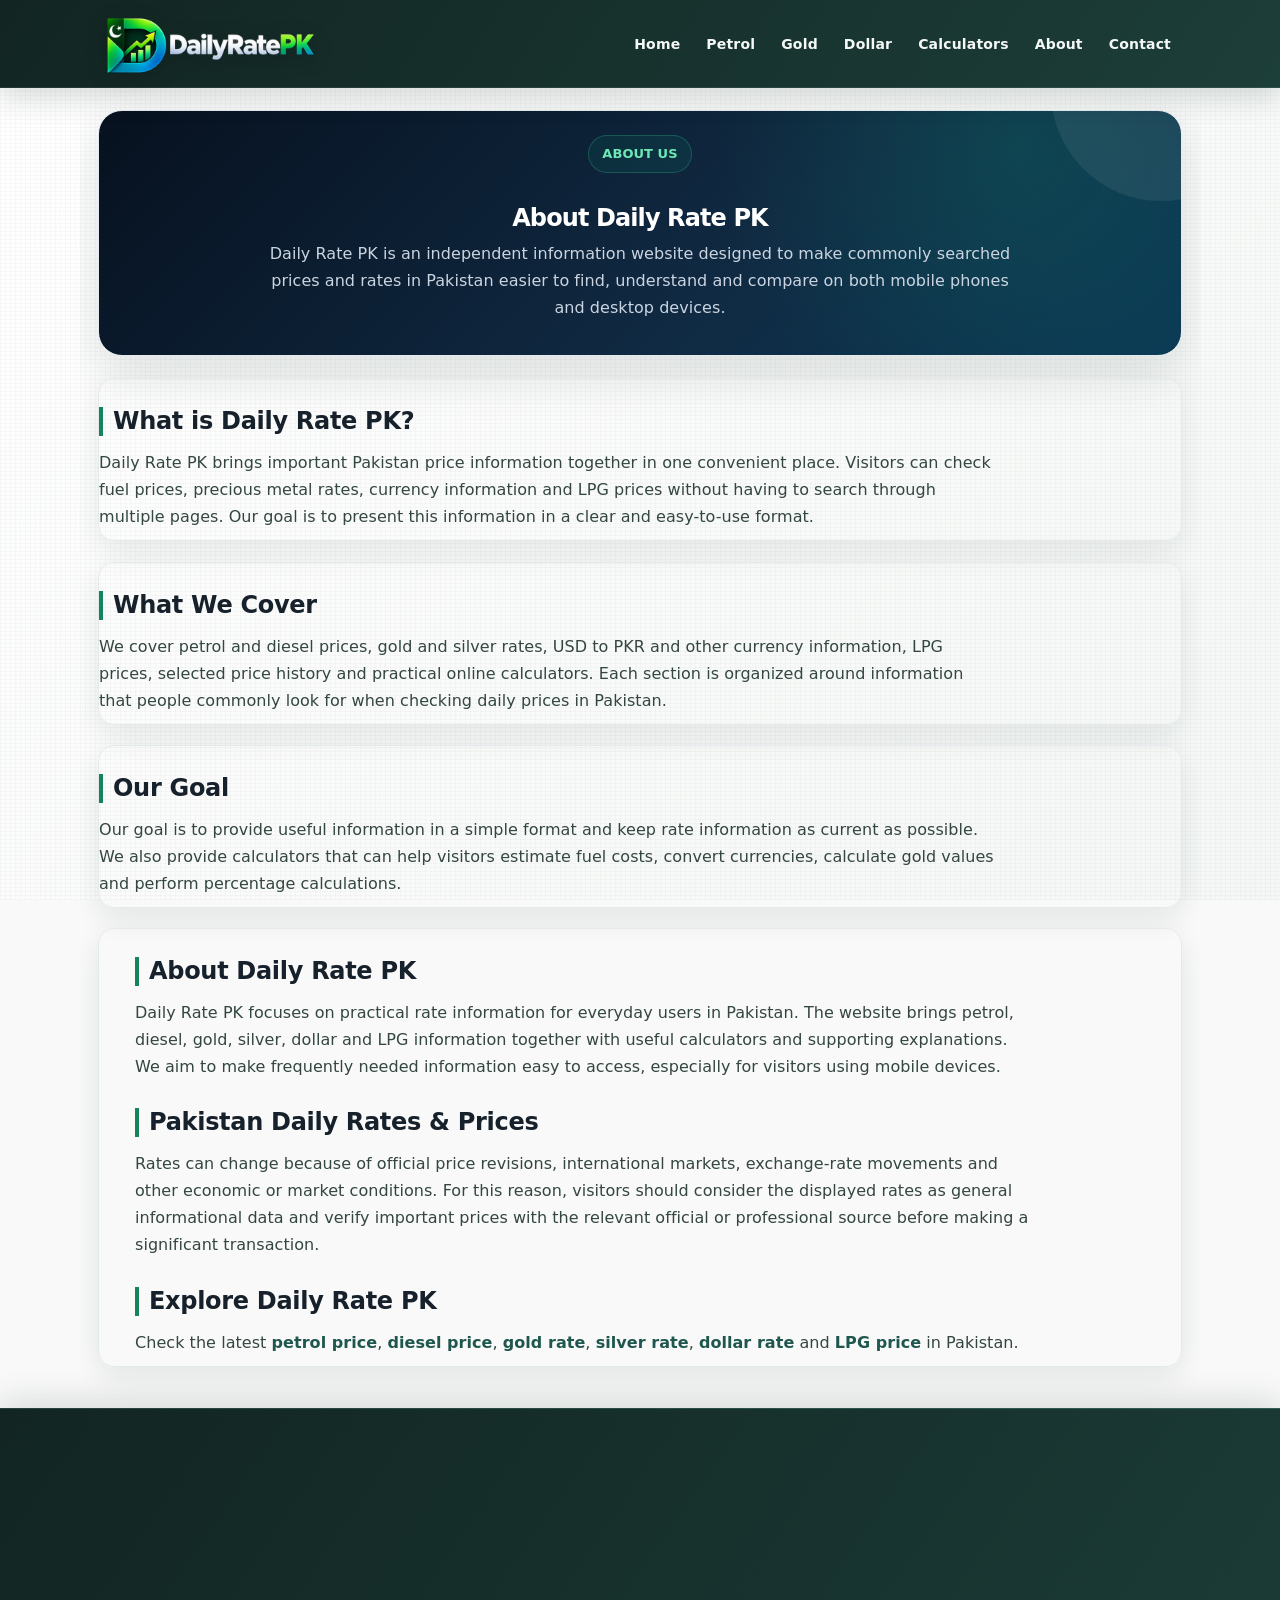
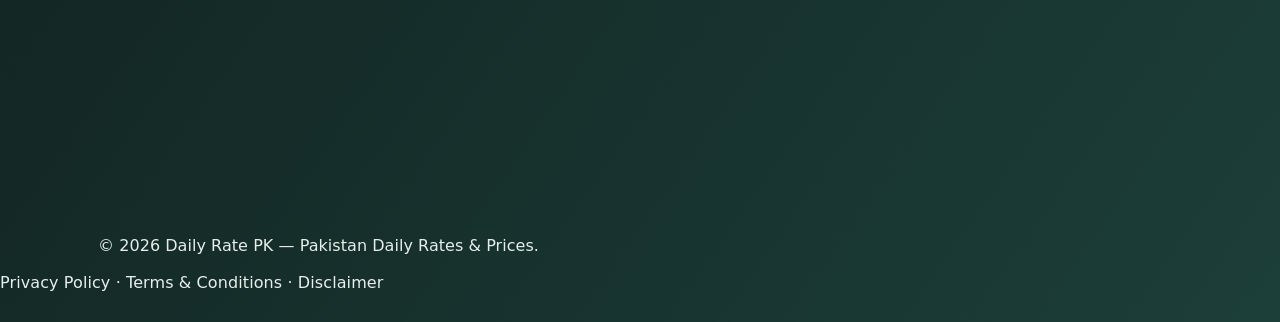
==== commit 9c166529: "Connect website to Google AdSense" ====
--- a/about.html
+++ b/about.html
@@ -7,12 +7,14 @@
 <meta name="description" content="Learn about Daily Rate PK, a website providing Pakistan daily prices, fuel rates, gold rates, currency rates and useful calculators.">
 <meta name="robots" content="index,follow">
 <link rel="stylesheet" href="style.css">
+<script async src="https://pagead2.googlesyndication.com/pagead/js/adsbygoogle.js?client=ca-pub-8396881630491838"
+     crossorigin="anonymous"></script>
 </head>
 <body class="page-footer-fix">
 
 <header class="site-header">
 <div class="container nav-wrap">
-<a class="logo" href="index.html"><img src="images/dailyratepk-logo.png" alt="DailyRatePK"></a>
+<a class="logo" href="index.html"><img src="images/dailyratepk-logo.webp" alt="DailyRatePK"></a>
 <nav>
 <a href="index.html">Home</a>
 <a href="petrol-price.html">Petrol</a>
@@ -58,7 +60,7 @@
 
 <footer>
 <div class="container">
-<a class="logo" href="index.html"><img src="images/dailyratepk-logo.png" alt="DailyRatePK"></a>
+<a class="logo" href="index.html"><img src="images/dailyratepk-logo.webp" alt="DailyRatePK"></a>
 <p>© 2026 Daily Rate PK — Pakistan Daily Rates & Prices.</p>
 </div>
 
